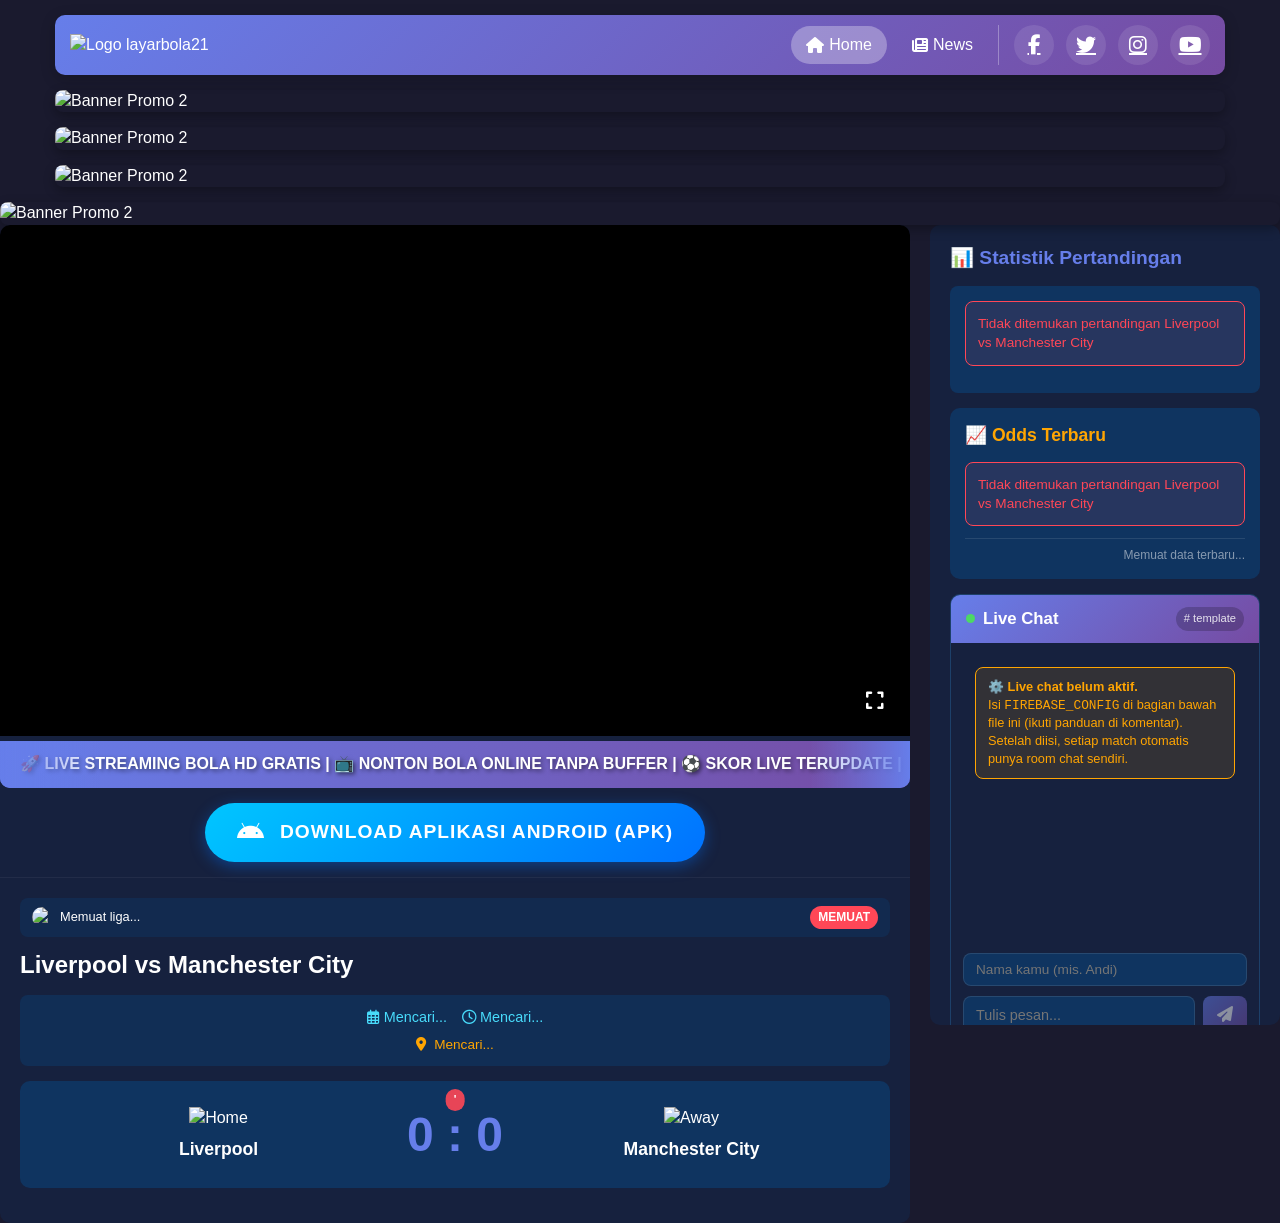
==== template.html @ 0e6c3715 "Add per-match Firebase live chat to match template Build a custom-styled live chat that matches the " ====
<!DOCTYPE html>
<html lang="id">
<head>
    <meta charset="UTF-8">
    <meta name="viewport" content="width=device-width, initial-scale=1.0">
    <title>layarbola21 – Live Streaming Bola Hari Ini, Jadwal & Skor Terupdate</title>
    <meta name="description" content="layarbola21 menyajikan live streaming bola hari ini, jadwal pertandingan terbaru, skor live, statistik lengkap, dan update sepak bola dari berbagai liga dunia.">
    <meta name="keywords" content="live streaming bola, nonton bola online, jadwal bola hari ini, skor live, streaming bola hd">
    <meta name="author" content="https://layarbola21.org/">

    <!-- Favicon -->
    <link rel="icon" type="image/png" href="/iklan/icon.png">
    <link rel="apple-touch-icon" href="/iklan/icon.png">

    <!-- Open Graph -->
    <meta property="og:title" content="layarbola21 – Live Streaming Bola Hari Ini, Jadwal & Skor Terupdate">
    <meta property="og:description" content="layarbola21 menyajikan live streaming bola hari ini, jadwal pertandingan terbaru, skor live, statistik lengkap, dan update sepak bola dari berbagai liga dunia.">
    <meta property="og:image" content="https://layarbola21.org/">
    <meta property="og:url" content="https://layarbola21.org/">
    <meta property="og:type" content="website">

    <!-- Twitter Card -->
    <meta name="twitter:card" content="summary_large_image">
    <meta name="twitter:title" content="Live Streaming Bola Hari Ini">
    <meta name="twitter:description" content="Jadwal bola hari ini dan live streaming HD gratis.">
    <meta name="twitter:image" content="https://layarbola21.org/">
    <style>
        * {
            margin: 0;
            padding: 0;
            box-sizing: border-box;
            -webkit-tap-highlight-color: transparent;
        }

        body {
            font-family: 'Arial', sans-serif;
            background: #1a1a2e;
            color: #fff;
            line-height: 1.4;
            min-height: 100vh;
            overflow-x: hidden;
        }

        .container {
            width: 100%;
            max-width: 100%;
            margin: 0 auto;
            padding: 10px;
        }

        @media (min-width: 768px) {
            .container {
                padding: 15px;
                max-width: 1200px;
            }
        }

        /* Header Baru */
        .header {
            background: linear-gradient(135deg, #667eea 0%, #764ba2 100%);
            padding: 10px 15px;
            border-radius: 10px;
            margin-bottom: 15px;
            display: flex;
            justify-content: space-between;
            align-items: center;
            box-shadow: 0 4px 15px rgba(0,0,0,0.2);
            flex-wrap: wrap;
            gap: 10px;
        }

        .header-left {
            display: flex;
            align-items: center;
            gap: 10px;
            flex: 1;
            min-width: 0;
        }

        .logo-container {
            flex-shrink: 0;
        }

        .logo {
            width: clamp(40px, 10vw, 60px);
            height: clamp(40px, 10vw, 60px);
            border-radius: 10px;
            display: flex;
            align-items: center;
            justify-content: center;
            overflow: hidden;
            box-shadow: 0 3px 10px rgba(0,0,0,0.2);
            padding: 5px;
        }

        .logo img {
            width: 100%;
            height: 100%;
            object-fit: contain;
            display: block;
        }

        .header-right {
            display: flex;
            align-items: center;
            gap: 10px;
            flex-shrink: 0;
        }

        /* Logo Responsive */
        .site-logo {
            max-width: 100%;
            height: auto;
            display: block;
        }

        @media (max-width: 767px) {
            .site-logo {
                max-width: 180px;
            }
        }

        @media (min-width: 768px) and (max-width: 1023px) {
            .site-logo {
                max-width: 220px;
            }
        }

        @media (min-width: 1024px) {
            .site-logo {
                max-width: 300px;
            }
        }

        /* Navigation Styles */
        .nav-menu {
            display: flex;
            gap: 10px;
            flex-wrap: wrap;
        }

        .nav-item {
            color: white;
            text-decoration: none;
            padding: 8px 12px;
            border-radius: 20px;
            transition: all 0.3s;
            display: flex;
            align-items: center;
            gap: 5px;
            font-weight: 500;
            font-size: 0.9rem;
            white-space: nowrap;
        }

        @media (min-width: 768px) {
            .nav-item {
                padding: 8px 15px;
                font-size: 1rem;
            }
        }

        .nav-item:hover {
            background: rgba(255,255,255,0.2);
            transform: translateY(-2px);
        }

        .nav-item.active {
            background: rgba(255,255,255,0.3);
        }

        /* Social Icons */
        .social-icons {
            display: flex;
            gap: 8px;
        }

        @media (min-width: 768px) {
            .social-icons {
                gap: 12px;
                border-left: 1px solid rgba(255,255,255,0.3);
                padding-left: 15px;
            }
        }

        .social-icon {
            color: white;
            font-size: clamp(16px, 4vw, 20px);
            transition: all 0.3s;
            width: clamp(35px, 8vw, 40px);
            height: clamp(35px, 8vw, 40px);
            border-radius: 50%;
            display: flex;
            align-items: center;
            justify-content: center;
            background: rgba(255,255,255,0.1);
            flex-shrink: 0;
        }

        .social-icon:hover {
            background: rgba(255,255,255,0.2);
            transform: translateY(-3px);
            box-shadow: 0 5px 15px rgba(0,0,0,0.3);
        }

        /* Mobile Navigation */
        .mobile-menu-container {
            display: none;
            width: 100%;
        }

        .mobile-menu {
            display: flex;
            flex-direction: column;
            gap: 10px;
            padding: 15px;
            margin-bottom: 15px;
            background: rgba(102, 126, 234, 0.1);
            border-radius: 10px;
        }

        .mobile-menu-item {
            color: white;
            text-decoration: none;
            padding: 12px 20px;
            border-radius: 25px;
            background: rgba(255,255,255,0.1);
            display: flex;
            align-items: center;
            gap: 10px;
            font-weight: 500;
            transition: all 0.3s;
            font-size: 0.95rem;
        }

        .mobile-menu-item:hover {
            background: rgba(255,255,255,0.2);
            transform: translateY(-2px);
        }

        .mobile-menu-item.active {
            background: rgba(255,255,255,0.3);
        }

        /* ============== BANNER STYLES (DARI X.HTML) ============== */
        /* Banner Styles - RESPONSIVE */
        .banner-container {
            display: flex;
            flex-direction: column;
            gap: 10px;
            margin-bottom: 15px;
        }

        .banner-wrapper {
            width: 100%;
            display: flex;
            justify-content: center;
        }

        .banner {
            width: 100%;
            position: relative;
            border-radius: 8px;
            overflow: hidden;
            cursor: pointer;
            transition: all 0.3s;
            box-shadow: 0 4px 12px rgba(0,0,0,0.3);
            margin: 0 auto;
        }

        .banner:hover {
            transform: translateY(-3px);
            box-shadow: 0 6px 20px rgba(0,0,0,0.4);
        }

        .banner-link {
            display: block;
            width: 100%;
            height: 100%;
        }

        .banner img {
            width: 100%;
            height: auto;
            display: block;
            transition: transform 0.3s;
            object-fit: contain;
        }

        .banner:hover img {
            transform: scale(1.03);
        }

        /* Height for banners based on device */
        .banner-1 img {
            max-height: 60px;
        }

        .banner-2 img {
            max-height: 80px;
        }

        @media (min-width: 768px) {
            .banner-container {
                gap: 15px;
            }
            
            .banner-1 img {
                max-height: 70px;
            }

            .banner-2 img {
                max-height: 100px;
            }
        }

        @media (min-width: 1024px) {
            .banner-1 img {
                max-height: 90px;
            }

            .banner-2 img {
                max-height: 150px;
            }
        }
        /* ============== END BANNER STYLES ============== */

        /* Main Content */
        .main-content {
            display: grid;
            grid-template-columns: 1fr;
            gap: 15px;
        }

        @media (min-width: 1024px) {
            .main-content {
                grid-template-columns: 1fr 350px;
                gap: 20px;
            }
        }

        /* Video Section */
        .video-section {
            background: #16213e;
            border-radius: 10px;
            overflow: hidden;
            width: 100%;
            position: relative;
        }

        .video-container {
            position: relative;
            width: 100%;
            padding-bottom: 56.25%; /* 16:9 Aspect Ratio */
            height: 0;
            background: #000;
        }

        .video-container iframe {
            position: absolute;
            top: 0;
            left: 0;
            width: 100%;
            height: 100%;
            border: none;
        }

        /* Fullscreen Button */
        .fullscreen-btn {
            position: absolute;
            bottom: 15px;
            right: 15px;
            background: rgba(0, 0, 0, 0.7);
            color: white;
            border: none;
            width: 40px;
            height: 40px;
            border-radius: 50%;
            display: flex;
            align-items: center;
            justify-content: center;
            cursor: pointer;
            z-index: 10;
            transition: all 0.3s;
        }

        .fullscreen-btn:hover {
            background: rgba(0, 0, 0, 0.9);
            transform: scale(1.1);
        }

        .fullscreen-btn i {
            font-size: 20px;
        }

        /* Marquee Text - DIPERBAIKI UNTUK LAMBAT DAN SMOOTH */
        .marquee-container {
            width: 100%;
            background: linear-gradient(90deg, #667eea 0%, #764ba2 100%);
            padding: 12px 0;
            margin-top: 5px;
            border-radius: 0 0 10px 10px;
            overflow: hidden;
            position: relative;
            z-index: 5;
        }

        .marquee-content {
            display: inline-block;
            white-space: nowrap;
            padding-right: 100%;
            animation: marquee 60s linear infinite;
        }

        .marquee-text {
            display: inline-block;
            font-weight: bold;
            color: white;
            text-shadow: 2px 2px 4px rgba(0, 0, 0, 0.5);
            font-size: 16px;
            padding: 0 20px;
        }

        @keyframes marquee {
            0% {
                transform: translateX(0);
            }
            100% {
                transform: translateX(-100%);
            }
        }

        /* Pause marquee on hover */
        .marquee-container:hover .marquee-content {
            animation-play-state: paused;
        }

        /* Untuk efek gradien di ujung marquee */
        .marquee-container::before,
        .marquee-container::after {
            content: '';
            position: absolute;
            top: 0;
            width: 100px;
            height: 100%;
            z-index: 2;
            pointer-events: none;
        }

        .marquee-container::before {
            left: 0;
            background: linear-gradient(90deg, #667eea 0%, transparent 100%);
        }

        .marquee-container::after {
            right: 0;
            background: linear-gradient(90deg, transparent 0%, #667eea 100%);
        }

        .video-info {
            padding: 15px;
        }

        @media (min-width: 768px) {
            .video-info {
                padding: 20px;
            }
        }

        /* Match Info Styles */
        .match-title {
            font-size: clamp(1.2rem, 4vw, 1.5rem);
            font-weight: bold;
            margin-bottom: 10px;
            line-height: 1.3;
            word-break: break-word;
        }

        .live-badge {
            display: inline-block;
            background: #ff4757;
            padding: 5px 12px;
            border-radius: 20px;
            font-size: 0.8rem;
            font-weight: bold;
            animation: pulse 2s infinite;
            margin-bottom: 10px;
        }

        @keyframes pulse {
            0%, 100% { opacity: 1; }
            50% { opacity: 0.6; }
        }

        .match-meta {
            background: rgba(15, 52, 96, 0.7);
            padding: 10px;
            border-radius: 8px;
            margin: 10px 0;
            text-align: center;
        }

        @media (min-width: 768px) {
            .match-meta {
                padding: 12px 20px;
                margin: 15px 0;
            }
        }

        .match-date-time {
            display: flex;
            flex-direction: column;
            gap: 5px;
            align-items: center;
            margin-bottom: 8px;
            font-size: 0.85rem;
            color: #48dbfb;
        }

        @media (min-width: 768px) {
            .match-date-time {
                flex-direction: row;
                justify-content: center;
                gap: 15px;
                font-size: 0.9rem;
            }
        }

        .match-venue {
            font-size: 0.85rem;
            color: #ffa502;
            display: flex;
            align-items: center;
            justify-content: center;
            gap: 8px;
            flex-wrap: wrap;
        }

        .match-score {
            display: flex;
            justify-content: space-between;
            align-items: center;
            background: #0f3460;
            padding: 15px 10px;
            border-radius: 10px;
            margin: 15px 0;
            position: relative;
        }

        @media (min-width: 768px) {
            .match-score {
                padding: 20px;
            }
        }

        .team {
            text-align: center;
            flex: 1;
            min-width: 0;
            padding: 0 5px;
        }

        .team-logo {
            width: clamp(40px, 12vw, 60px);
            height: clamp(40px, 12vw, 60px);
            margin-bottom: 8px;
            object-fit: contain;
        }

        .team-name {
            font-size: clamp(0.9rem, 3vw, 1.1rem);
            font-weight: bold;
            word-break: break-word;
        }

        .score {
            font-size: clamp(2rem, 8vw, 3rem);
            font-weight: bold;
            color: #667eea;
            padding: 0 10px;
            min-width: 80px;
            text-align: center;
        }

        .match-minutes {
            position: absolute;
            top: 8px;
            left: 50%;
            transform: translateX(-50%);
            background: rgba(255, 71, 87, 0.9);
            padding: 3px 8px;
            border-radius: 12px;
            font-size: 0.7rem;
            font-weight: bold;
        }

        /* Sidebar */
        .sidebar {
            background: #16213e;
            border-radius: 10px;
            padding: 15px;
            max-height: none;
            overflow-y: visible;
        }

        @media (min-width: 768px) {
            .sidebar {
                padding: 20px;
            }
        }

        @media (min-width: 1024px) {
            .sidebar {
                max-height: 800px;
                overflow-y: auto;
            }
        }

        .sidebar h2 {
            margin-bottom: 15px;
            color: #667eea;
            font-size: 1.2rem;
        }

        /* Statistics */
        .match-statistics {
            background: #0f3460;
            padding: 12px;
            border-radius: 8px;
            margin-bottom: 15px;
        }

        @media (min-width: 768px) {
            .match-statistics {
                padding: 15px;
            }
        }

        .stat-item {
            margin-bottom: 12px;
        }

        .stat-item:last-child {
            margin-bottom: 0;
        }

        .stat-label {
            text-align: center;
            font-size: 0.8rem;
            color: #ffa502;
            margin-bottom: 5px;
            font-weight: bold;
        }

        .stat-bar-container {
            display: flex;
            align-items: center;
            gap: 8px;
        }

        .stat-value {
            min-width: 30px;
            text-align: center;
            font-weight: bold;
            font-size: 0.85rem;
            flex-shrink: 0;
        }

        @media (min-width: 768px) {
            .stat-value {
                min-width: 35px;
                font-size: 0.9rem;
            }
        }

        .stat-bar {
            flex: 1;
            height: 6px;
            background: #1a1a2e;
            border-radius: 3px;
            overflow: hidden;
            position: relative;
            min-width: 0;
        }

        @media (min-width: 768px) {
            .stat-bar {
                height: 8px;
            }
        }

        .stat-bar-fill {
            height: 100%;
            background: linear-gradient(90deg, #667eea 0%, #764ba2 100%);
            border-radius: 3px;
            transition: width 0.5s ease;
        }

        /* Match Info */
        .match-info {
            display: flex;
            justify-content: space-between;
            align-items: center;
            background: rgba(15, 52, 96, 0.5);
            padding: 8px 12px;
            border-radius: 8px;
            margin-bottom: 12px;
            font-size: 0.8rem;
            flex-wrap: wrap;
            gap: 8px;
        }

        .match-league {
            display: flex;
            align-items: center;
            gap: 8px;
            flex: 1;
            min-width: 0;
        }

        .league-logo {
            width: 20px;
            height: 20px;
            border-radius: 50%;
            flex-shrink: 0;
        }

        .match-status {
            background: #ff4757;
            padding: 3px 8px;
            border-radius: 12px;
            font-size: 0.75rem;
            font-weight: bold;
            flex-shrink: 0;
        }

        /* ============== ODDS SECTION - DIPERBAIKI ============== */
        .odds-section {
            margin-top: 15px;
            background: #0f3460;
            padding: 15px;
            border-radius: 10px;
        }

        .odds-title {
            font-size: 1.1rem;
            margin-bottom: 15px;
            color: #ffa502;
            display: flex;
            align-items: center;
            gap: 8px;
        }

        .odds-grid {
            display: grid;
            gap: 12px;
        }

        .odd-item {
            background: linear-gradient(135deg, #667eea 0%, #764ba2 100%);
            padding: 15px;
            border-radius: 8px;
            transition: all 0.3s;
            border: 1px solid rgba(255, 255, 255, 0.1);
        }

        .odd-item:hover {
            transform: translateY(-3px);
            box-shadow: 0 8px 20px rgba(102, 126, 234, 0.3);
        }

        .odd-header {
            display: flex;
            justify-content: space-between;
            align-items: center;
            margin-bottom: 12px;
            font-size: 0.85rem;
            padding-bottom: 8px;
            border-bottom: 1px solid rgba(255, 255, 255, 0.1);
        }

        .odd-header span:first-child {
            font-weight: bold;
            color: #fff;
        }

        .odd-header span:last-child {
            color: rgba(255, 255, 255, 0.7);
            font-size: 0.8rem;
        }

        .odd-values {
            display: grid;
            grid-template-columns: repeat(3, 1fr);
            gap: 10px;
        }

        .odd-value {
            background: rgba(255, 255, 255, 0.1);
            padding: 12px 8px;
            border-radius: 6px;
            text-align: center;
            transition: all 0.3s;
        }

        .odd-value:hover {
            background: rgba(255, 255, 255, 0.15);
            transform: scale(1.05);
        }

        .odd-label {
            font-size: 0.8rem;
            color: rgba(255, 255, 255, 0.8);
            margin-bottom: 5px;
            font-weight: 500;
        }

        .odd-number {
            font-size: 1.3rem;
            font-weight: bold;
            color: #fff;
        }

        .odd-number.high {
            color: #4cd964;
        }

        .odd-number.medium {
            color: #ffcc00;
        }

        .odd-number.low {
            color: #ff6b6b;
        }

        .update-time {
            font-size: 0.75rem;
            color: rgba(255, 255, 255, 0.5);
            text-align: right;
            margin-top: 12px;
            padding-top: 8px;
            border-top: 1px solid rgba(255, 255, 255, 0.1);
        }

        @media (max-width: 480px) {
            .odd-values {
                gap: 8px;
            }
            
            .odd-value {
                padding: 10px 6px;
            }
            
            .odd-number {
                font-size: 1.2rem;
            }
            
            .odd-label {
                font-size: 0.75rem;
            }
        }
        /* ============== END ODDS SECTION ============== */

        /* Loading States */
        .api-loading {
            text-align: center;
            padding: 20px;
            color: #48dbfb;
            font-style: italic;
        }

        .api-error {
            background: rgba(255, 71, 87, 0.1);
            border: 1px solid #ff4757;
            color: #ff4757;
            padding: 12px;
            border-radius: 8px;
            margin-bottom: 12px;
            font-size: 0.85rem;
        }

        .loading-spinner {
            display: inline-block;
            width: 20px;
            height: 20px;
            border: 3px solid rgba(255, 255, 255, 0.3);
            border-radius: 50%;
            border-top-color: #667eea;
            animation: spin 1s ease-in-out infinite;
            margin-right: 10px;
        }

        @keyframes spin {
            to { transform: rotate(360deg); }
        }

        /* Responsive Design Improvements */
        @media (max-width: 767px) {
            .header {
                flex-direction: column;
                text-align: center;
                padding: 10px;
                gap: 10px;
            }
            
            .header-left {
                justify-content: center;
                width: 100%;
            }
            
            .header-right {
                justify-content: center;
                width: 100%;
            }
            
            .nav-menu {
                display: none;
            }
            
            .social-icons {
                display: none;
            }
            
            .mobile-menu-container {
                display: block;
            }
            
            .container {
                padding: 8px;
            }
            
            .match-score {
                flex-direction: column;
                gap: 15px;
                padding: 15px 10px;
            }
            
            .team {
                width: 100%;
                display: flex;
                align-items: center;
                justify-content: center;
                gap: 15px;
            }
            
            .team-logo {
                margin-bottom: 0;
            }
            
            .score {
                order: -1;
                font-size: 2.5rem;
                padding: 10px 0;
            }
            
            .match-minutes {
                position: static;
                transform: none;
                margin-top: 10px;
            }
            
            .banner img {
                border-radius: 6px;
            }
            
            /* Adjust fullscreen button for mobile */
            .fullscreen-btn {
                width: 35px;
                height: 35px;
                bottom: 10px;
                right: 10px;
            }
            
            .fullscreen-btn i {
                font-size: 16px;
            }
            
            /* Marquee for mobile */
            .marquee-text {
                font-size: 14px;
            }
            
            .marquee-content {
                animation: marquee 60s linear infinite;
            }
            
            .marquee-container::before,
            .marquee-container::after {
                width: 50px;
            }
        }

        @media (min-width: 768px) and (max-width: 1023px) {
            .main-content {
                gap: 20px;
            }
            
            .video-section {
                width: 100%;
            }
            
            .marquee-text {
                font-size: 16px;
            }
            
            .marquee-content {
                animation: marquee 110s linear infinite;
            }
        }

        /* Fullscreen mode styles */
        :fullscreen .fullscreen-btn {
            display: none;
        }

        :-webkit-full-screen .fullscreen-btn {
            display: none;
        }

        :-moz-full-screen .fullscreen-btn {
            display: none;
        }

        :-ms-fullscreen .fullscreen-btn {
            display: none;
        }

        /* Scrollbar */
        ::-webkit-scrollbar {
            width: 6px;
        }

        ::-webkit-scrollbar-track {
            background: #1a1a2e;
        }

        ::-webkit-scrollbar-thumb {
            background: #667eea;
            border-radius: 3px;
        }

        ::-webkit-scrollbar-thumb:hover {
            background: #764ba2;
        }

        /* Utility Classes */
        .text-center {
            text-align: center;
        }

        .mt-1 { margin-top: 0.25rem; }
        .mt-2 { margin-top: 0.5rem; }
        .mt-3 { margin-top: 1rem; }
        .mb-1 { margin-bottom: 0.25rem; }
        .mb-2 { margin-bottom: 0.5rem; }
        .mb-3 { margin-bottom: 1rem; }

        .px-1 { padding-left: 0.25rem; padding-right: 0.25rem; }
        .px-2 { padding-left: 0.5rem; padding-right: 0.5rem; }
        .px-3 { padding-left: 1rem; padding-right: 1rem; }
        
        .site-logo {
            width: 300px;
            height: auto;
            display: block;
        }
        
        /* Landscape orientation for mobile */
        @media screen and (orientation: landscape) and (max-width: 900px) {
            .video-container {
                padding-bottom: 0;
                height: 70vh;
            }
            
            .main-content {
                display: flex;
                flex-direction: column;
            }
            
            .sidebar {
                display: none;
            }
        }
        /* ================= MOBILE MATCH SCORE FIX (FINAL) ================= */
@media (max-width: 767px) {

    .match-score {
        display: flex;
        flex-direction: column;
        align-items: center;
        gap: 10px;
        padding: 12px 10px;
    }

    .team {
        width: 100%;
        display: flex;
        align-items: center;
        justify-content: space-between;
        gap: 10px;
    }

    .team-logo {
        width: 42px;
        height: 42px;
        object-fit: contain;
        flex-shrink: 0;
    }

    .team-name {
        font-size: 0.85rem;
        line-height: 1.2;
        max-width: 120px;
        white-space: normal;
        word-break: break-word;
    }

    /* Team kiri */
    .team:first-child .team-name {
        text-align: left;
    }

    /* Team kanan */
    .team:last-child .team-name {
        text-align: right;
    }

    .score {
        order: -1;
        font-size: 2.4rem;
        font-weight: 800;
        color: #ffffff;
        background: linear-gradient(135deg, #667eea, #764ba2);
        padding: 6px 20px;
        border-radius: 12px;
        margin: 6px 0;
        min-width: auto;
    }

    .match-minutes {
        position: static;
        transform: none;
        margin-top: 4px;
        font-size: 0.75rem;
    }
}
/* ================= DOWNLOAD APK BUTTON STYLES ================= */
        .download-apk-container {
            padding: 15px;
            text-align: center;
            background: #16213e; /* Menyamakan dengan background video section */
            border-bottom: 1px solid rgba(255, 255, 255, 0.05);
        }

        .btn-download-apk {
            display: inline-flex;
            align-items: center;
            justify-content: center;
            gap: 15px;
            width: 100%;
            max-width: 500px; /* Membatasi lebar maksimal agar tetap rapi di desktop */
            padding: 16px 30px;
            background: linear-gradient(135deg, #00c6ff 0%, #0072ff 100%);
            color: #ffffff;
            text-decoration: none;
            font-size: 1.2rem;
            font-weight: bold;
            border-radius: 50px;
            box-shadow: 0 4px 15px rgba(0, 114, 255, 0.4);
            transition: all 0.3s ease;
            text-transform: uppercase;
            letter-spacing: 1px;
            animation: pulse-btn 2s infinite;
        }

        .btn-download-apk:hover {
            transform: translateY(-3px);
            box-shadow: 0 6px 20px rgba(0, 114, 255, 0.6);
            background: linear-gradient(135deg, #0072ff 0%, #00c6ff 100%);
        }

        .btn-download-apk i {
            font-size: 1.5rem;
        }

        /* Efek berdenyut lembut agar menarik perhatian mata pengunjung */
        @keyframes pulse-btn {
            0% {
                box-shadow: 0 4px 15px rgba(0, 114, 255, 0.4);
            }
            50% {
                box-shadow: 0 4px 25px rgba(0, 114, 255, 0.8);
                transform: scale(1.02);
            }
            100% {
                box-shadow: 0 4px 15px rgba(0, 114, 255, 0.4);
            }
        }

        @media (max-width: 767px) {
            .download-apk-container {
                padding: 12px 10px;
            }
            .btn-download-apk {
                font-size: 1rem;
                padding: 12px 20px;
                gap: 10px;
            }
            .btn-download-apk i {
                font-size: 1.2rem;
            }
        }

        /* ================= LIVE CHAT STYLES ================= */
        .livechat-section {
            margin-top: 15px;
            background: #0f3460;
            border-radius: 10px;
            overflow: hidden;
            display: flex;
            flex-direction: column;
            border: 1px solid rgba(255, 255, 255, 0.06);
        }

        .livechat-header {
            background: linear-gradient(135deg, #667eea 0%, #764ba2 100%);
            padding: 12px 15px;
            display: flex;
            align-items: center;
            justify-content: space-between;
            gap: 10px;
        }

        .livechat-title {
            font-size: 1.05rem;
            font-weight: bold;
            display: flex;
            align-items: center;
            gap: 8px;
        }

        .livechat-title .dot {
            width: 9px;
            height: 9px;
            border-radius: 50%;
            background: #4cd964;
            box-shadow: 0 0 0 0 rgba(76, 217, 100, 0.7);
            animation: chat-pulse 2s infinite;
        }

        @keyframes chat-pulse {
            0% { box-shadow: 0 0 0 0 rgba(76, 217, 100, 0.6); }
            70% { box-shadow: 0 0 0 8px rgba(76, 217, 100, 0); }
            100% { box-shadow: 0 0 0 0 rgba(76, 217, 100, 0); }
        }

        .livechat-room {
            font-size: 0.7rem;
            color: rgba(255, 255, 255, 0.85);
            background: rgba(0, 0, 0, 0.2);
            padding: 4px 8px;
            border-radius: 12px;
            max-width: 55%;
            white-space: nowrap;
            overflow: hidden;
            text-overflow: ellipsis;
        }

        .livechat-messages {
            height: 320px;
            overflow-y: auto;
            padding: 12px;
            display: flex;
            flex-direction: column;
            gap: 10px;
            background: #16213e;
        }

        @media (min-width: 1024px) {
            .livechat-messages { height: 300px; }
        }

        .chat-msg {
            display: flex;
            flex-direction: column;
            gap: 2px;
            max-width: 90%;
            animation: msg-in 0.25s ease;
        }

        @keyframes msg-in {
            from { opacity: 0; transform: translateY(6px); }
            to { opacity: 1; transform: translateY(0); }
        }

        .chat-msg.is-me {
            align-self: flex-end;
            align-items: flex-end;
        }

        .chat-msg-meta {
            font-size: 0.68rem;
            color: #48dbfb;
            font-weight: bold;
            padding: 0 4px;
            display: flex;
            gap: 6px;
            align-items: center;
        }

        .chat-msg.is-me .chat-msg-meta { color: #b9a7ff; }

        .chat-msg-time {
            color: rgba(255, 255, 255, 0.4);
            font-weight: normal;
            font-size: 0.62rem;
        }

        .chat-msg-bubble {
            background: #0f3460;
            padding: 8px 12px;
            border-radius: 12px;
            border-top-left-radius: 3px;
            font-size: 0.88rem;
            line-height: 1.35;
            word-break: break-word;
            color: #fff;
        }

        .chat-msg.is-me .chat-msg-bubble {
            background: linear-gradient(135deg, #667eea 0%, #764ba2 100%);
            border-top-left-radius: 12px;
            border-top-right-radius: 3px;
        }

        .chat-system {
            text-align: center;
            font-size: 0.78rem;
            color: rgba(255, 255, 255, 0.5);
            font-style: italic;
            padding: 6px;
        }

        .livechat-name-row {
            display: flex;
            gap: 8px;
            padding: 10px 12px 0;
            background: #16213e;
        }

        .livechat-name-row input {
            flex: 1;
            min-width: 0;
            background: #0f3460;
            border: 1px solid rgba(255, 255, 255, 0.1);
            border-radius: 8px;
            padding: 8px 12px;
            color: #fff;
            font-size: 0.85rem;
            outline: none;
        }

        .livechat-input-row {
            display: flex;
            gap: 8px;
            padding: 10px 12px 12px;
            background: #16213e;
        }

        .livechat-input-row input {
            flex: 1;
            min-width: 0;
            background: #0f3460;
            border: 1px solid rgba(255, 255, 255, 0.1);
            border-radius: 8px;
            padding: 10px 12px;
            color: #fff;
            font-size: 0.9rem;
            outline: none;
        }

        .livechat-input-row input:focus,
        .livechat-name-row input:focus {
            border-color: #667eea;
        }

        .livechat-send {
            flex-shrink: 0;
            background: linear-gradient(135deg, #667eea 0%, #764ba2 100%);
            border: none;
            color: #fff;
            width: 44px;
            border-radius: 8px;
            cursor: pointer;
            font-size: 1rem;
            transition: all 0.2s;
        }

        .livechat-send:hover { transform: translateY(-2px); }
        .livechat-send:disabled { opacity: 0.5; cursor: not-allowed; transform: none; }

        .livechat-notice {
            margin: 12px;
            padding: 10px 12px;
            background: rgba(255, 165, 2, 0.12);
            border: 1px solid #ffa502;
            color: #ffa502;
            border-radius: 8px;
            font-size: 0.8rem;
            line-height: 1.4;
        }

    </style>
    <link rel="stylesheet" href="https://cdnjs.cloudflare.com/ajax/libs/font-awesome/6.4.0/css/all.min.css">
</head>
<body>
    <div class="container">
        <!-- Header -->
        <header class="header">
            <div class="header-left">
                <img src="https://layarbola21.org/iklan/logo.png" alt="Logo layarbola21" class="site-logo">
            </div>

            <div class="header-right">
                <nav class="nav-menu">
                    <a href="https://layarbola21.org/" class="nav-item active">
                        <i class="fas fa-home"></i> Home
                    </a>
                    <a href="https://layarberita21.com/" class="nav-item">
                        <i class="fas fa-newspaper"></i> News
                    </a>
                </nav>

                <div class="social-icons">
                    <a href="https://www.facebook.com/layarbola21" class="social-icon facebook"><i class="fab fa-facebook-f"></i></a>
                    <a href="https://twitter.com/intent/tweet?url=layarbola21.org&text=nobar_bola_hanya_di_layarbola21" class="social-icon twitter"><i class="fab fa-twitter"></i></a>
                    <a href="https://www.instagram.com/layarbola21_id/" class="social-icon instagram"><i class="fab fa-instagram"></i></a>
                    <a href="#" class="social-icon youtube"><i class="fab fa-youtube"></i></a>
                </div>
            </div>
        </header>

        <!-- Mobile Menu -->
        <div class="mobile-menu-container">
            <div class="mobile-menu">
                <a href="#" class="mobile-menu-item active">
                    <i class="fas fa-home"></i> Home
                </a>
                <a href="#" class="mobile-menu-item">
                    <i class="fas fa-newspaper"></i> News
                </a>
            </div>
        </div>

        <!-- ============== BANNER SECTION (DARI X.HTML) ============== -->
        <!-- Banner Section -->
        <div class="banner-container">
            <!-- Banner 1 -->
            <div class="banner-wrapper">
                <div class="banner banner-2" onclick="window.open('https://pagelink.id/lb21-bosjudi', '_blank')">
                    <img src="https://layarbola21.org/iklan/bosjudi.gif" alt="Banner Promo 2" loading="lazy">
                </div>
            </div>

            <!-- Banner 2 -->
            <div class="banner-wrapper">
                <div class="banner banner-2" onclick="window.open('https://pagelink.id/lb21-sv88/', '_blank')">
                    <img src="https://layarbola21.org/iklan/ab.gif" alt="Banner Promo 2" loading="lazy">
                </div>
            </div>
        </div>

            <!-- Banner 3 -->
            <div class="banner-wrapper">
                <div class="banner banner-2" onclick="window.open('https://pagelink.id/lb21-arya88/', '_blank')">
                    <img src="https://layarbola21.org/iklan/arya.gif" alt="Banner Promo 2" loading="lazy">
                </div>
            </div>
        </div>

            <!-- Banner 4 -->
            <div class="banner-wrapper">
                <div class="banner banner-2" onclick="window.open('https://pagelink.id/lb21-anakslot/', '_blank')">
                    <img src="https://layarbola21.org/iklan/anakslot.gif" alt="Banner Promo 2" loading="lazy">
                </div>
            </div>
        </div>
        <!-- ============== END BANNER SECTION ============== -->

        <!-- Main Content -->
        <div class="main-content">
            <!-- Video Player Section -->
            <div class="video-section">
                <div class="video-container" id="videoContainer">
                    <!-- IFRAME STREAMING LANGSUNG DITEMPATKAN DI SINI -->
                    <iframe id="video-source" allowfullscreen="true" width="100%" height="100%" src="//streaming.1266366.com/Play?token=H4sIAAAAAAAEACWOS07FMAxF99IhIpGdr9MRM%2FSExOhtwGkCBRRapX0SCLF33DKyfI6vfH%2BG21b7M7c6jMPrHO3HFwC09zbcn%2BayCkcM2ninU9SYUMy8bLtw7t86BCIKUU%2FLEWm8T%2FNjX27rpchBJQMMRIpTQeUqomIoRSV0lsn4CJAlte29cjsTANEHQbnzZ%2Fl%2FIdvD%2Bnb2SEZjII0gk44id1fBBkxQgAriFXH0fjTpUE%2BikksvLk8hJl%2B88yVa52ydckDLOVIefv8AMDqcXgEBAAA%3D"></iframe>
                    
                    <!-- Fullscreen Button -->
                    <button class="fullscreen-btn" id="fullscreenBtn" title="Fullscreen">
                        <i class="fas fa-expand"></i>
                    </button>
                </div>
                
                <!-- Marquee Text - DIPERBAIKI -->
                <div class="marquee-container">
                    <div class="marquee-content">
                        <span class="marquee-text">
                            🚀 LIVE STREAMING BOLA HD GRATIS | 📺 NONTON BOLA ONLINE TANPA BUFFER | ⚽ SKOR LIVE TERUPDATE | 
                            🎯 PREDIKSI BOLA AKURAT | 🔔 NOTIFIKASI PERTANDINGAN | 💰 TIPS BERMAIN BOLA TANGKAS | 
                            🏆 LIGA CHAMPIONS, PREMIER LEAGUE, LA LIGA, SERIE A, BUNDESLIGA | 🌍 SEMUA LIGA DUNIA TERSEDIA | 
                            📱 SUPPORT MOBILE & DESKTOP | ⭐ layarbola21 - TEMPATNYA NONTON BOLA GRATIS! | 
                            💎 KUALITAS HD 1080p | ⚡ STREAMING LANCAR TANPA LAG | 🔒 AMAN DAN TERPERCAYA | 
                            🎁 BONUS NEW MEMBER 100% | 📊 STATISTIK LENGKAP | 📈 ODDS TERUPDATE | 
                            ⏰ JADWAL BOLA HARI INI | 🌙 LIVE STREAMING MALAM INI | ☀️ LIVE STREAMING SIANG INI |
                            🇮🇩 LIGA 1 INDONESIA | 🇪🇺 LIGA CHAMPIONS EUROPA | 🏴󠁧󠁢󠁥󠁮󠁧󠁿 PREMIER LEAGUE INGGRIS |
                            🇪🇸 LA LIGA SPANYOL | 🇮🇹 SERIE A ITALIA | 🇩🇪 BUNDESLIGA JERMAN | 🇫🇷 LIGUE 1 PRANCIS |
                            🏆 PIALA DUNIA | 🏆 PIALA EROPA | 🏆 COPA AMERICA | 🏆 ASIAN CUP |
                            🔴 LIVERPOOL vs MANCHESTER UNITED | 🔵 MANCHESTER CITY vs CHELSEA | ⚫ AC MILAN vs INTER MILAN |
                            ⚪ REAL MADRID vs BARCELONA | 🔴 BAYERN MUNICH vs BORUSSIA DORTMUND | 🇦🇷 MESSI | 🇵🇹 RONALDO |
                            🇫🇷 MBAPPE | 🇧🇷 NEYMAR | 🇳🇴 HAALAND | 🏴󠁧󠁢󠁥󠁮󠁧󠁿 KANE | ⭐ NONTON GRATIS | ⭐ TANPA BAYAR |
                            ⭐ TANPA IKLAN MENGANGGU | ⭐ KUALITAS TERBAIK | ⭐ STREAMING STABIL | ⭐ layarbola21 TERPERCAYA!
                        </span>
                    </div>
                </div>
                
                <!-- Tombol Download APK Besar -->
                <div class="download-apk-container">
                    <a href="https://play.google.com/store/apps/details?id=com.nobarbolakece" target="_blank" rel="noopener" class="btn-download-apk">
                        <i class="fab fa-android"></i>
                        <span>Download Aplikasi Android (APK)</span>
                    </a>
                </div>

                <div class="video-info">
                    <div class="match-info" id="matchInfo">
                        <div class="match-league">
                            <img class="league-logo" id="leagueLogo" src="" alt="League">
                            <span id="leagueName">Memuat liga...</span>
                        </div>
                        <div class="match-status" id="matchStatus">MEMUAT</div>
                    </div>
                    
                    <div id="liveBadgeContainer" style="display: none;"></div>
                    
                    <h2 class="match-title" id="matchTitle">Memuat data pertandingan...</h2>

                    <!-- Match Date and Time -->
                    <div class="match-meta" id="matchMeta">
                        <div class="match-date-time">
                            <div id="matchDate">
                                <i class="far fa-calendar-alt"></i> Memuat...
                            </div>
                            <div id="matchTime">
                                <i class="far fa-clock"></i> Memuat...
                            </div>
                        </div>
                        <div class="match-venue" id="matchVenue">
                            <i class="fas fa-map-marker-alt"></i> Memuat lokasi...
                        </div>
                    </div>

                    <div class="match-score" id="matchScore">
                        <div class="team">
                            <img class="team-logo" id="homeLogo" src="https://via.placeholder.com/60" alt="Home">
                            <div class="team-name" id="homeName">Memuat...</div>
                        </div>
                        <div class="score" id="scoreDisplay">0 : 0</div>
                        <div class="team">
                            <img class="team-logo" id="awayLogo" src="https://via.placeholder.com/60" alt="Away">
                            <div class="team-name" id="awayName">Memuat...</div>
                        </div>
                        <div class="match-minutes" id="matchMinutes">'</div>
                    </div>
                </div>
            </div>

            <!-- Sidebar Section -->
            <div class="sidebar">
                <h2>📊 Statistik Pertandingan</h2>
                <div class="match-statistics" id="matchStatistics">
                    <div class="api-loading">
                        <div class="loading-spinner"></div>
                        <p>Memuat statistik pertandingan...</p>
                    </div>
                </div>

                <!-- ============== ODDS SECTION - DIPERBAIKI ============== -->
                <div class="odds-section">
                    <h3 class="odds-title">📈 Odds Terbaru</h3>
                    
                    <div id="oddsContainer">
                        <div class="api-loading">
                            <div class="loading-spinner"></div>
                            <p>Memuat data odds...</p>
                        </div>
                    </div>

                    <div class="update-time" id="updateTime">
                        Memuat data terbaru...
                    </div>
                </div>
                <!-- ============== END ODDS SECTION ============== -->

                <!-- ============== LIVE CHAT SECTION ============== -->
                <div class="livechat-section" id="livechatSection">
                    <div class="livechat-header">
                        <div class="livechat-title">
                            <span class="dot"></span> Live Chat
                        </div>
                        <div class="livechat-room" id="livechatRoom" title="Room chat untuk pertandingan ini">Memuat room...</div>
                    </div>

                    <div class="livechat-messages" id="chatMessages">
                        <div class="chat-system" id="chatStatus">Menghubungkan ke room chat...</div>
                    </div>

                    <div class="livechat-name-row">
                        <input type="text" id="chatName" maxlength="20" placeholder="Nama kamu (mis. Andi)" autocomplete="off">
                    </div>

                    <form class="livechat-input-row" id="chatForm" autocomplete="off">
                        <input type="text" id="chatInput" maxlength="300" placeholder="Tulis pesan..." autocomplete="off">
                        <button type="submit" class="livechat-send" id="chatSend" title="Kirim">
                            <i class="fas fa-paper-plane"></i>
                        </button>
                    </form>
                </div>
                <!-- ============== END LIVE CHAT SECTION ============== -->
            </div>
        </div>
    </div>

    <script>
        // ==================== FULLSCREEN FUNCTIONALITY ====================
        const fullscreenBtn = document.getElementById('fullscreenBtn');
        const videoContainer = document.getElementById('videoContainer');
        
        fullscreenBtn.addEventListener('click', toggleFullscreen);
        
        function toggleFullscreen() {
            if (!document.fullscreenElement) {
                if (videoContainer.requestFullscreen) {
                    videoContainer.requestFullscreen();
                } else if (videoContainer.webkitRequestFullscreen) {
                    videoContainer.webkitRequestFullscreen();
                } else if (videoContainer.msRequestFullscreen) {
                    videoContainer.msRequestFullscreen();
                }
                // Change icon to compress when in fullscreen
                fullscreenBtn.innerHTML = '<i class="fas fa-compress"></i>';
            } else {
                if (document.exitFullscreen) {
                    document.exitFullscreen();
                } else if (document.webkitExitFullscreen) {
                    document.webkitExitFullscreen();
                } else if (document.msExitFullscreen) {
                    document.msExitFullscreen();
                }
                // Change icon back to expand
                fullscreenBtn.innerHTML = '<i class="fas fa-expand"></i>';
            }
        }
        
        // Listen for fullscreen change to update button icon
        document.addEventListener('fullscreenchange', handleFullscreenChange);
        document.addEventListener('webkitfullscreenchange', handleFullscreenChange);
        document.addEventListener('mozfullscreenchange', handleFullscreenChange);
        document.addEventListener('MSFullscreenChange', handleFullscreenChange);
        
        function handleFullscreenChange() {
            if (!document.fullscreenElement && 
                !document.webkitFullscreenElement && 
                !document.mozFullScreenElement && 
                !document.msFullscreenElement) {
                fullscreenBtn.innerHTML = '<i class="fas fa-expand"></i>';
            }
        }
        
        // ==================== AUTO ROTATE FOR MOBILE ====================
        function lockLandscape() {
            if (screen.orientation && screen.orientation.lock) {
                screen.orientation.lock('landscape').catch(function(error) {
                    console.log('Orientation lock failed: ', error);
                });
            } else if (screen.lockOrientation) {
                screen.lockOrientation('landscape');
            } else if (screen.mozLockOrientation) {
                screen.mozLockOrientation('landscape');
            } else if (screen.msLockOrientation) {
                screen.msLockOrientation('landscape');
            }
        }
        
        function unlockOrientation() {
            if (screen.orientation && screen.orientation.unlock) {
                screen.orientation.unlock();
            } else if (screen.unlockOrientation) {
                screen.unlockOrientation();
            } else if (screen.mozUnlockOrientation) {
                screen.mozUnlockOrientation();
            } else if (screen.msUnlockOrientation) {
                screen.msUnlockOrientation();
            }
        }
        
        // Auto rotate when entering fullscreen on mobile
        videoContainer.addEventListener('fullscreenchange', function() {
            if (window.innerWidth <= 768) {
                if (document.fullscreenElement || 
                    document.webkitFullscreenElement || 
                    document.mozFullScreenElement || 
                    document.msFullscreenElement) {
                    lockLandscape();
                } else {
                    unlockOrientation();
                }
            }
        });
        
        // ==================== IMPROVED MARQUEE WITH SMOOTH LOOP ====================
        function setupMarquee() {
            const marqueeContent = document.querySelector('.marquee-content');
            const marqueeText = document.querySelector('.marquee-text');
            
            // Duplicate the text for seamless looping
            const originalText = marqueeText.innerHTML;
            marqueeText.innerHTML = originalText + ' | ' + originalText + ' | ' + originalText;
            
            // Adjust animation speed based on text length
            const textLength = marqueeText.textContent.length;
            let animationDuration = 120; // base duration in seconds
            
            if (textLength > 500) {
                animationDuration = 180; // slower for longer text
            } else if (textLength < 200) {
                animationDuration = 90; // faster for shorter text
            }
            
            // Set the animation duration
            marqueeContent.style.animationDuration = `${animationDuration}s`;
            
            // Handle animation iteration to create infinite loop
            marqueeContent.addEventListener('animationiteration', function() {
                // This ensures the animation restarts smoothly
                this.style.animation = 'none';
                setTimeout(() => {
                    this.style.animation = '';
                }, 10);
            });
        }
        
        // ==================== KONFIGURASI ====================
        const API_KEY = '3575a6cbf5a4b098c77b3caf87340eb7'; // Ganti dengan API key Anda
        const API_BASE = 'https://v3.football.api-sports.io';
        
        // ==================== EKSTRAK NAMA TIM DARI NAMA FILE ====================
        function extractTeamsFromFilename() {
            // Ambil nama file dari URL (tanpa .html)
            const path = window.location.pathname;
            const filename = path.split('/').pop().replace('.html', '');
            
            console.log('Filename:', filename);
            
            // Format: team1-vs-team2 atau team1-vs-team2-sekarang
            // Hapus kata "sekarang" jika ada
            const cleanFilename = filename.replace('-sekarang', '');
            
            // Split berdasarkan "-vs-"
            if (cleanFilename.includes('-vs-')) {
                const teams = cleanFilename.split('-vs-');
                if (teams.length === 2) {
                    // Konversi format: liverpool -> Liverpool, manchester-city -> Manchester City
                    const homeTeam = formatTeamName(teams[0]);
                    const awayTeam = formatTeamName(teams[1]);
                    
                    console.log('Extracted teams:', { homeTeam, awayTeam });
                    return { homeTeam, awayTeam };
                }
            }
            
            // Jika tidak sesuai format, gunakan default
            console.log('Using default teams');
            return { 
                homeTeam: 'Liverpool', 
                awayTeam: 'Manchester City' 
            };
        }

        // Format nama tim dari kebab-case ke proper case
        function formatTeamName(kebabName) {
            return kebabName
                .split('-')
                .map(word => word.charAt(0).toUpperCase() + word.slice(1))
                .join(' ');
        }

        // ==================== FUNGSI UTAMA ====================
        
        // 1. Cari pertandingan berdasarkan nama tim
        async function findMatchByTeams(homeTeamName, awayTeamName) {
            const headers = {
                'x-rapidapi-key': API_KEY,
                'x-rapidapi-host': 'v3.football.api-sports.io'
            };

            try {
                const today = new Date().toISOString().split('T')[0];
                
                // Pencarian berdasarkan tanggal hari ini
                const response = await fetch(`${API_BASE}/fixtures?date=${today}`, { 
                    headers 
                });
                
                const data = await response.json();
                
                if (data.response && data.response.length > 0) {
                    // Cari pertandingan yang cocok dengan nama tim
                    const matches = data.response;
                    
                    // Fungsi untuk menormalisasi nama tim (case insensitive, tanpa spasi berlebih)
                    const normalizeTeamName = (name) => {
                        return name.toLowerCase().replace(/\s+/g, ' ').trim();
                    };
                    
                    const normalizedHome = normalizeTeamName(homeTeamName);
                    const normalizedAway = normalizeTeamName(awayTeamName);
                    
                    // Cari match yang tepat
                    let exactMatch = matches.find(match => {
                        const matchHome = normalizeTeamName(match.teams.home.name);
                        const matchAway = normalizeTeamName(match.teams.away.name);
                        
                        // Cocokkan kedua tim
                        return (matchHome.includes(normalizedHome) || normalizedHome.includes(matchHome)) &&
                               (matchAway.includes(normalizedAway) || normalizedAway.includes(matchAway));
                    });
                    
                    // Jika tidak ditemukan exact match, cari partial match
                    if (!exactMatch) {
                        exactMatch = matches.find(match => {
                            const matchHome = normalizeTeamName(match.teams.home.name);
                            const matchAway = normalizeTeamName(match.teams.away.name);
                            
                            // Cocokkan salah satu tim
                            return matchHome.includes(normalizedHome) || 
                                   matchAway.includes(normalizedAway) ||
                                   matchHome.includes(normalizedAway) ||
                                   matchAway.includes(normalizedHome);
                        });
                    }
                    
                    if (exactMatch) {
                        console.log('Found match by team names:', exactMatch);
                        return exactMatch;
                    }
                }
                
                // Jika tidak ditemukan hari ini, cari pertandingan terbaru
                console.log('Searching for latest match between teams...');
                const searchResponse = await fetch(`${API_BASE}/teams?search=${homeTeamName}`, { 
                    headers 
                });
                
                const teamData = await searchResponse.json();
                
                if (teamData.response && teamData.response.length > 0) {
                    const teamId = teamData.response[0].team.id;
                    
                    // Cari fixture untuk team ini
                    const fixturesResponse = await fetch(`${API_BASE}/fixtures?team=${teamId}&last=10`, { 
                        headers 
                    });
                    
                    const fixturesData = await fixturesResponse.json();
                    
                    if (fixturesData.response && fixturesData.response.length > 0) {
                        // Cari vs away team
                        const normalizeName = (name) => name.toLowerCase().replace(/\s+/g, ' ').trim();
                        const targetAway = normalizeName(awayTeamName);
                        
                        const foundMatch = fixturesData.response.find(match => {
                            const awayName = normalizeName(match.teams.away.name);
                            const homeName = normalizeName(match.teams.home.name);
                            
                            return awayName.includes(targetAway) || 
                                   targetAway.includes(awayName) ||
                                   homeName.includes(targetAway) ||
                                   targetAway.includes(homeName);
                        });
                        
                        if (foundMatch) {
                            console.log('Found historical match:', foundMatch);
                            return foundMatch;
                        }
                    }
                }
                
                // Fallback: ambil pertandingan live pertama
                console.log('Falling back to live match...');
                const liveResponse = await fetch(`${API_BASE}/fixtures?date=${today}&status=live`, { 
                    headers 
                });
                
                const liveData = await liveResponse.json();
                
                if (liveData.response && liveData.response.length > 0) {
                    return liveData.response[0];
                }
                
                // Fallback: ambil pertandingan terbaru
                const latestResponse = await fetch(`${API_BASE}/fixtures?last=1`, { 
                    headers 
                });
                
                const latestData = await latestResponse.json();
                
                return latestData.response ? latestData.response[0] : null;
                
            } catch (error) {
                console.error('Error finding match by teams:', error);
                return null;
            }
        }

        // 2. Ambil data lengkap pertandingan
        async function getMatchData(matchId) {
            const headers = {
                'x-rapidapi-key': API_KEY,
                'x-rapidapi-host': 'v3.football.api-sports.io'
            };

            try {
                // Ambil data fixture
                const fixtureResponse = await fetch(`${API_BASE}/fixtures?id=${matchId}`, { headers });
                const fixtureData = await fixtureResponse.json();
                
                // Ambil statistik
                const statsResponse = await fetch(`${API_BASE}/fixtures/statistics?fixture=${matchId}`, { headers });
                const statsData = await statsResponse.json();
                
                // Ambil odds
                const oddsResponse = await fetch(`${API_BASE}/odds?fixture=${matchId}`, { headers });
                const oddsData = await oddsResponse.json();
                
                return {
                    fixture: fixtureData.response[0],
                    statistics: statsData.response,
                    odds: oddsData.response
                };
                
            } catch (error) {
                console.error('Error fetching match data:', error);
                return null;
            }
        }

        // 3. Format tanggal Indonesia
        function formatIndonesianDate(dateString) {
            const date = new Date(dateString);
            const options = { 
                weekday: 'long',
                year: 'numeric', 
                month: 'long', 
                day: 'numeric' 
            };
            return date.toLocaleDateString('id-ID', options);
        }

        // 4. Format waktu Indonesia
        function formatIndonesianTime(dateString) {
            const date = new Date(dateString);
            const options = { 
                hour: '2-digit', 
                minute: '2-digit',
                hour12: false,
                timeZone: 'Asia/Jakarta'
            };
            return date.toLocaleTimeString('id-ID', options) + ' WIB';
        }

        // 5. Tampilkan/hilangkan LIVE badge berdasarkan status
        function updateLiveBadge(status) {
            const liveBadgeContainer = document.getElementById('liveBadgeContainer');
            
            if (status === 'LIVE' || status === '1H' || status === '2H' || status === 'HT' || status === 'ET') {
                liveBadgeContainer.innerHTML = '<span class="live-badge">🔴 LIVE</span>';
                liveBadgeContainer.style.display = 'block';
            } else {
                liveBadgeContainer.innerHTML = '';
                liveBadgeContainer.style.display = 'none';
            }
        }

        // 6. Update status dengan warna berbeda
        function updateMatchStatus(status) {
            const statusElement = document.getElementById('matchStatus');
            const shortStatus = status.short;
            const longStatus = status.long;
            
            statusElement.textContent = longStatus;
            
            // Reset class
            statusElement.className = 'match-status';
            
            // Tambahkan class berdasarkan status
            if (shortStatus === 'FT' || shortStatus === 'AET' || shortStatus === 'PEN') {
                statusElement.classList.add('finished');
            } else if (shortStatus === 'NS' || shortStatus === 'TBD') {
                statusElement.classList.add('not-started');
            }
            // Untuk status LIVE (1H, 2H, HT, ET, LIVE) tetap menggunakan warna default (merah)
        }

        // 7. Update UI dengan data pertandingan
        function updateMatchUI(data) {
            if (!data || !data.fixture) {
                showError('Tidak dapat memuat data pertandingan');
                return;
            }

            const fixture = data.fixture;
            const league = fixture.league;
            const teams = fixture.teams;
            const goals = fixture.goals;
            const status = fixture.fixture.status;
            const fixtureDate = fixture.fixture.date;
            const venue = fixture.fixture.venue;

            // Update match info - NAMA LIGA DARI API
            document.getElementById('leagueName').textContent = league.name;
            document.getElementById('leagueLogo').src = league.logo;
            
            // Update status pertandingan
            updateMatchStatus(status);
            
            // Update LIVE badge (tampilkan hanya jika live)
            updateLiveBadge(status.short);
            
            // Update match title
            document.getElementById('matchTitle').textContent = `${teams.home.name} vs ${teams.away.name}`;
            
            // Update tanggal dan waktu
            document.getElementById('matchDate').innerHTML = 
                `<i class="far fa-calendar-alt"></i> ${formatIndonesianDate(fixtureDate)}`;
            document.getElementById('matchTime').innerHTML = 
                `<i class="far fa-clock"></i> ${formatIndonesianTime(fixtureDate)}`;
            
            // Update venue
            const venueName = venue.name || 'Stadion';
            const venueCity = venue.city || 'Kota tidak diketahui';
            document.getElementById('matchVenue').innerHTML = 
                `<i class="fas fa-map-marker-alt"></i> ${venueName} - ${venueCity}`;
            
            // Update team info
            document.getElementById('homeName').textContent = teams.home.name;
            document.getElementById('awayName').textContent = teams.away.name;
            document.getElementById('homeLogo').src = teams.home.logo;
            document.getElementById('awayLogo').src = teams.away.logo;
            
            // Update score
            const homeScore = goals.home !== null ? goals.home : 0;
            const awayScore = goals.away !== null ? goals.away : 0;
            document.getElementById('scoreDisplay').textContent = `${homeScore} : ${awayScore}`;
            
            // Update menit pertandingan (hanya jika sedang berlangsung)
            const minutes = status.elapsed || 0;
            if (minutes > 0) {
                document.getElementById('matchMinutes').textContent = `${minutes}'`;
                document.getElementById('matchMinutes').style.display = 'block';
            } else {
                document.getElementById('matchMinutes').style.display = 'none';
            }
            
            // Update statistics
            updateStatisticsUI(data.statistics);
            
            // Update odds
            updateOddsUI(data.odds);
            
            // Update timestamp
            document.getElementById('updateTime').textContent = 
                `Data diperbarui: ${new Date().toLocaleTimeString('id-ID')}`;
        }

        // 8. Update statistik
        function updateStatisticsUI(statsData) {
            const statsContainer = document.getElementById('matchStatistics');
            
            if (!statsData || statsData.length === 0) {
                statsContainer.innerHTML = '<div class="api-error">Statistik tidak tersedia</div>';
                return;
            }

            const statistics = statsData[0]?.statistics || [];
            
            // Filter statistik yang penting
            const importantStats = ['Ball Possession', 'Total Shots', 'Shots on Goal', 
                                  'Shots off Goal', 'Corner Kicks', 'Fouls', 
                                  'Yellow Cards', 'Red Cards'];
            
            let statsHTML = '';
            
            statistics.forEach(stat => {
                if (importantStats.includes(stat.type)) {
                    let homeValue = stat.home;
                    let awayValue = stat.away;
                    
                    // Handle percentage stats
                    if (stat.type === 'Ball Possession') {
                        homeValue = homeValue || 50;
                        awayValue = awayValue || 50;
                        
                        statsHTML += `
                            <div class="stat-item">
                                <div class="stat-label">${stat.type}</div>
                                <div class="stat-bar-container">
                                    <div class="stat-value">${homeValue}%</div>
                                    <div class="stat-bar">
                                        <div class="stat-bar-fill" style="width: ${homeValue}%"></div>
                                    </div>
                                    <div class="stat-value">${awayValue}%</div>
                                </div>
                            </div>
                        `;
                    } else {
                        // For other stats
                        statsHTML += `
                            <div class="stat-item">
                                <div class="stat-label">${stat.type}</div>
                                <div class="stat-bar-container">
                                    <div class="stat-value">${homeValue || 0}</div>
                                    <div class="stat-bar">
                                        <div class="stat-bar-fill" style="width: ${calculatePercentage(homeValue, awayValue)}%"></div>
                                    </div>
                                    <div class="stat-value">${awayValue || 0}</div>
                                </div>
                            </div>
                        `;
                    }
                }
            });

            if (statsHTML === '') {
                // Jika tidak ada statistik, tampilkan default
                statsHTML = createDefaultStatistics();
            }
            
            statsContainer.innerHTML = statsHTML;
        }

        // 9. Update odds - DIPERBAIKI
        function updateOddsUI(oddsData) {
            const oddsContainer = document.getElementById('oddsContainer');
            
            if (!oddsData || oddsData.length === 0) {
                oddsContainer.innerHTML = `
                    <div class="api-error">
                        Odds tidak tersedia untuk pertandingan ini
                    </div>
                `;
                return;
            }

            // Ambil odds dari bookmarker pertama
            const bookmaker = oddsData[0]?.bookmakers[0];
            if (!bookmaker || !bookmaker.bets) {
                oddsContainer.innerHTML = `
                    <div class="api-error">
                        Data odds tidak lengkap
                    </div>
                `;
                return;
            }

            // Cari odds untuk 1X2
            const matchOdds = bookmaker.bets.find(bet => bet.name === 'Match Winner');
            
            if (!matchOdds) {
                oddsContainer.innerHTML = `
                    <div class="api-error">
                        Odds 1X2 tidak tersedia
                    </div>
                `;
                return;
            }

            // Ekstrak nilai odds
            let homeOdds = 2.00;
            let drawOdds = 3.20;
            let awayOdds = 3.50;
            
            matchOdds.values.forEach(value => {
                if (value.value === 'Home') homeOdds = parseFloat(value.odd).toFixed(2);
                if (value.value === 'Draw') drawOdds = parseFloat(value.odd).toFixed(2);
                if (value.value === 'Away') awayOdds = parseFloat(value.odd).toFixed(2);
            });

            // Tentukan kelas warna berdasarkan nilai odds
            const getOddColorClass = (odd) => {
                const num = parseFloat(odd);
                if (num < 2.0) return 'high'; // Peluang tinggi (hijau)
                if (num >= 2.0 && num <= 3.0) return 'medium'; // Peluang sedang (kuning)
                return 'low'; // Peluang rendah (merah)
            };

            oddsContainer.innerHTML = `
                <div class="odds-grid">
                    <div class="odd-item">
                        <div class="odd-header">
                            <span>1X2</span>
                            <span>${bookmaker.name}</span>
                        </div>
                        <div class="odd-values">
                            <div class="odd-value">
                                <div class="odd-label">1 (Home)</div>
                                <div class="odd-number ${getOddColorClass(homeOdds)}">${homeOdds}</div>
                            </div>
                            <div class="odd-value">
                                <div class="odd-label">X (Draw)</div>
                                <div class="odd-number ${getOddColorClass(drawOdds)}">${drawOdds}</div>
                            </div>
                            <div class="odd-value">
                                <div class="odd-label">2 (Away)</div>
                                <div class="odd-number ${getOddColorClass(awayOdds)}">${awayOdds}</div>
                            </div>
                        </div>
                    </div>
                </div>
            `;
        }

        // ==================== FUNGSI BANTU ====================
        
        function calculatePercentage(home, away) {
            const total = (parseInt(home) || 0) + (parseInt(away) || 0);
            if (total === 0) return 50;
            return Math.round(((parseInt(home) || 0) / total) * 100);
        }

        function createDefaultStatistics() {
            return `
                <div class="stat-item">
                    <div class="stat-label">Ball Possession</div>
                    <div class="stat-bar-container">
                        <div class="stat-value">50%</div>
                        <div class="stat-bar">
                            <div class="stat-bar-fill" style="width: 50%"></div>
                        </div>
                        <div class="stat-value">50%</div>
                    </div>
                </div>
                <div class="stat-item">
                    <div class="stat-label">Total Shots</div>
                    <div class="stat-bar-container">
                        <div class="stat-value">8</div>
                        <div class="stat-bar">
                            <div class="stat-bar-fill" style="width: 50%"></div>
                        </div>
                        <div class="stat-value">8</div>
                    </div>
                </div>
                <div class="stat-item">
                    <div class="stat-label">Shots on Goal</div>
                    <div class="stat-bar-container">
                        <div class="stat-value">4</div>
                        <div class="stat-bar">
                            <div class="stat-bar-fill" style="width: 50%"></div>
                        </div>
                        <div class="stat-value">4</div>
                    </div>
                </div>
            `;
        }

        function showError(message) {
            document.getElementById('matchStatistics').innerHTML = `
                <div class="api-error">${message}</div>
            `;
            document.getElementById('oddsContainer').innerHTML = `
                <div class="api-error">${message}</div>
            `;
        }

        // ==================== INISIALISASI ====================
        
        async function initializeApp() {
            console.log('Mencari pertandingan berdasarkan nama file...');
            
            // 1. Ekstrak nama tim dari nama file
            const { homeTeam, awayTeam } = extractTeamsFromFilename();
            
            // Tampilkan loading state dengan nama tim dari filename
            document.getElementById('matchTitle').textContent = `${homeTeam} vs ${awayTeam}`;
            document.getElementById('homeName').textContent = homeTeam;
            document.getElementById('awayName').textContent = awayTeam;
            document.getElementById('matchDate').innerHTML = '<i class="far fa-calendar-alt"></i> Mencari...';
            document.getElementById('matchTime').innerHTML = '<i class="far fa-clock"></i> Mencari...';
            document.getElementById('matchVenue').innerHTML = '<i class="fas fa-map-marker-alt"></i> Mencari...';
            
            // 2. Cari pertandingan berdasarkan nama tim
            console.log(`Mencari pertandingan: ${homeTeam} vs ${awayTeam}`);
            const match = await findMatchByTeams(homeTeam, awayTeam);
            
            if (!match) {
                showError(`Tidak ditemukan pertandingan ${homeTeam} vs ${awayTeam}`);
                document.getElementById('matchTitle').textContent = `${homeTeam} vs ${awayTeam}`;
                return;
            }
            
            // 3. Ambil data lengkap pertandingan
            const matchId = match.fixture.id;
            const matchData = await getMatchData(matchId);
            
            // 4. Update UI
            updateMatchUI(matchData);
            
            // 5. Setup auto-refresh setiap 30 detik (jika match live)
            if (match.fixture.status.short === 'LIVE' || 
                match.fixture.status.short === '1H' || 
                match.fixture.status.short === '2H' ||
                match.fixture.status.short === 'HT' ||
                match.fixture.status.short === 'ET') {
                
                setInterval(async () => {
                    console.log('Memperbarui data live...');
                    const updatedData = await getMatchData(matchId);
                    updateMatchUI(updatedData);
                }, 30000); // 30 detik
            }
        }

        // ==================== EVENT LISTENERS ====================
        
        document.addEventListener('DOMContentLoaded', () => {
            // Setup marquee dengan loop yang smooth
            setupMarquee();
            
            // Cek API key
            if (API_KEY === 'YOUR_API_FOOTBALL_KEY_HERE') {
                showError('Silakan atur API key terlebih dahulu');
                document.getElementById('matchTitle').textContent = 'API KEY BELUM DISETTING';
                return;
            }
            
            // Jalankan aplikasi
            initializeApp();
        });

        // Fallback jika halaman tidak responsif
        setTimeout(() => {
            if (document.getElementById('matchTitle').textContent.includes('Mencari')) {
                showError('Mengalami masalah koneksi. Silakan refresh halaman.');
            }
        }, 15000);
    </script>

    <!-- ==================== LIVE CHAT (FIREBASE) ==================== -->
    <!-- SDK Firebase (versi compat, ringan & cukup untuk chat) -->
    <script src="https://www.gstatic.com/firebasejs/10.12.2/firebase-app-compat.js"></script>
    <script src="https://www.gstatic.com/firebasejs/10.12.2/firebase-database-compat.js"></script>
    <script>
    /*
     * ============================================================
     *  CARA SETUP LIVE CHAT (sekali saja, dipakai semua match)
     * ============================================================
     *  1. Buka https://console.firebase.google.com -> Add project (gratis).
     *  2. Menu "Build" -> "Realtime Database" -> Create Database
     *     -> pilih lokasi -> mode "Start in test mode" (bisa diperketat nanti).
     *  3. Klik ikon gear (Project settings) -> bagian "Your apps"
     *     -> pilih Web (</>) -> daftarkan app -> SALIN object firebaseConfig.
     *  4. Tempel nilainya ke FIREBASE_CONFIG di bawah ini.
     *
     *  Setelah itu SEMUA file match (liverpool-vs-chelsea.html, dst)
     *  otomatis punya room chat sendiri-sendiri tanpa diubah lagi,
     *  karena nama room diambil dari nama file (slug pertandingan).
     * ============================================================
     */
    const FIREBASE_CONFIG = {
        apiKey: "ISI_API_KEY_DISINI",
        authDomain: "ISI_PROJECT.firebaseapp.com",
        databaseURL: "https://ISI_PROJECT-default-rtdb.firebaseio.com",
        projectId: "ISI_PROJECT",
        storageBucket: "ISI_PROJECT.appspot.com",
        messagingSenderId: "ISI_SENDER_ID",
        appId: "ISI_APP_ID"
    };

    (function () {
        // ---------- Elemen ----------
        const messagesEl = document.getElementById('chatMessages');
        const statusEl   = document.getElementById('chatStatus');
        const roomLabel  = document.getElementById('livechatRoom');
        const formEl     = document.getElementById('chatForm');
        const inputEl    = document.getElementById('chatInput');
        const nameEl     = document.getElementById('chatName');
        const sendBtn    = document.getElementById('chatSend');

        // ---------- Room unik per match (dari nama file) ----------
        // Contoh file: "liverpool-vs-manchester-city.html"
        // -> roomId: "liverpool-vs-manchester-city"
        function getRoomId() {
            let slug = window.location.pathname.split('/').pop() || 'lobby';
            slug = slug.replace(/\.html?$/i, '').replace(/-sekarang$/i, '');
            // Bersihkan karakter yang dilarang di path Firebase ( . # $ [ ] / )
            slug = slug.toLowerCase().replace(/[^a-z0-9_-]+/g, '-').replace(/^-+|-+$/g, '');
            return slug || 'lobby';
        }

        // Ubah slug jadi judul yang enak dibaca untuk label room
        function prettyRoom(slug) {
            if (slug.includes('-vs-')) {
                return slug.split('-vs-')
                    .map(s => s.replace(/-/g, ' ').replace(/\b\w/g, c => c.toUpperCase()))
                    .join(' vs ');
            }
            return slug.replace(/-/g, ' ');
        }

        const ROOM_ID = getRoomId();
        roomLabel.textContent = '# ' + prettyRoom(ROOM_ID);

        // ---------- Nama pengguna (diingat di browser) ----------
        const NAME_KEY = 'lb21_chat_name';
        nameEl.value = localStorage.getItem(NAME_KEY) || '';
        nameEl.addEventListener('change', () => {
            localStorage.setItem(NAME_KEY, nameEl.value.trim());
        });

        // ---------- Anti XSS ----------
        function escapeHtml(str) {
            return String(str)
                .replace(/&/g, '&amp;').replace(/</g, '&lt;').replace(/>/g, '&gt;')
                .replace(/"/g, '&quot;').replace(/'/g, '&#039;');
        }

        function formatTime(ts) {
            try {
                return new Date(ts).toLocaleTimeString('id-ID', { hour: '2-digit', minute: '2-digit' });
            } catch (e) { return ''; }
        }

        function setStatus(text) {
            statusEl.textContent = text;
            statusEl.style.display = text ? 'block' : 'none';
        }

        function renderMessage(msg) {
            const myName = (nameEl.value || '').trim();
            const isMe = myName && msg.name === myName;
            const wrap = document.createElement('div');
            wrap.className = 'chat-msg' + (isMe ? ' is-me' : '');
            wrap.innerHTML =
                '<div class="chat-msg-meta">' +
                    '<span>' + escapeHtml(msg.name || 'Anonim') + '</span>' +
                    '<span class="chat-msg-time">' + formatTime(msg.ts) + '</span>' +
                '</div>' +
                '<div class="chat-msg-bubble">' + escapeHtml(msg.text || '') + '</div>';
            messagesEl.appendChild(wrap);
        }

        function scrollToBottom() {
            messagesEl.scrollTop = messagesEl.scrollHeight;
        }

        // ---------- Mode belum dikonfigurasi ----------
        function showNotConfigured() {
            messagesEl.innerHTML =
                '<div class="livechat-notice">' +
                '⚙️ <b>Live chat belum aktif.</b><br>' +
                'Isi <code>FIREBASE_CONFIG</code> di bagian bawah file ini ' +
                '(ikuti panduan di komentar). Setelah diisi, setiap match otomatis ' +
                'punya room chat sendiri.' +
                '</div>';
            inputEl.disabled = true;
            sendBtn.disabled = true;
            nameEl.disabled = true;
        }

        if (!FIREBASE_CONFIG.databaseURL || FIREBASE_CONFIG.databaseURL.indexOf('ISI_PROJECT') !== -1) {
            showNotConfigured();
            return;
        }

        // ---------- Inisialisasi Firebase ----------
        let chatRef;
        try {
            firebase.initializeApp(FIREBASE_CONFIG);
            chatRef = firebase.database().ref('chatrooms/' + ROOM_ID);
        } catch (err) {
            console.error('Gagal inisialisasi Firebase:', err);
            setStatus('Gagal terhubung ke chat. Cek konfigurasi Firebase.');
            return;
        }

        // ---------- Dengarkan 80 pesan terakhir ----------
        let firstLoad = true;
        const recentRef = chatRef.limitToLast(80);

        recentRef.once('value', () => {
            firstLoad = false;
            if (!messagesEl.querySelector('.chat-msg')) {
                setStatus('Belum ada pesan. Jadilah yang pertama menyapa! 👋');
            } else {
                setStatus('');
            }
            scrollToBottom();
        });

        recentRef.on('child_added', (snap) => {
            const msg = snap.val();
            if (!msg) return;
            setStatus('');
            renderMessage(msg);
            // Auto-scroll kalau pengguna sudah di dekat bawah, atau saat load awal
            const nearBottom = messagesEl.scrollHeight - messagesEl.scrollTop - messagesEl.clientHeight < 120;
            if (firstLoad || nearBottom) scrollToBottom();
        });

        chatRef.on('child_removed', () => {}); // jaga-jaga bila ada moderasi/hapus

        // ---------- Kirim pesan ----------
        let lastSent = 0;
        formEl.addEventListener('submit', function (e) {
            e.preventDefault();
            const text = inputEl.value.trim();
            let name = (nameEl.value || '').trim();

            if (!name) {
                nameEl.focus();
                nameEl.placeholder = 'Isi nama dulu ya 🙂';
                return;
            }
            if (!text) return;

            // Rate limit sederhana: 1 pesan / 1.2 detik
            const now = Date.now();
            if (now - lastSent < 1200) return;
            lastSent = now;

            localStorage.setItem(NAME_KEY, name);

            chatRef.push({
                name: name.substring(0, 20),
                text: text.substring(0, 300),
                ts: firebase.database.ServerValue.TIMESTAMP
            }).catch((err) => {
                console.error('Gagal mengirim pesan:', err);
                setStatus('Gagal mengirim pesan. Coba lagi.');
            });

            inputEl.value = '';
            inputEl.focus();
        });
    })();
    </script>
    <!-- ==================== END LIVE CHAT ==================== -->

          <!-- Histats.com  (div with counter) --><center><div id="histats_counter"></div>
<!-- Histats.com  START  (aync)-->
<script type="text/javascript">var _Hasync= _Hasync|| [];
_Hasync.push(['Histats.start', '1,5007207,4,219,112,50,00011111']);
_Hasync.push(['Histats.fasi', '1']);
_Hasync.push(['Histats.track_hits', '']);
(function() {
var hs = document.createElement('script'); hs.type = 'text/javascript'; hs.async = true;
hs.src = ('//s10.histats.com/js15_as.js');
(document.getElementsByTagName('head')[0] || document.getElementsByTagName('body')[0]).appendChild(hs);
})();</script>
<noscript><a href="/" target="_blank"><img  src="//sstatic1.histats.com/0.gif?5007207&101" alt="" border="0"></a></noscript>
<!-- Histats.com  END  -->
</body>
</html>
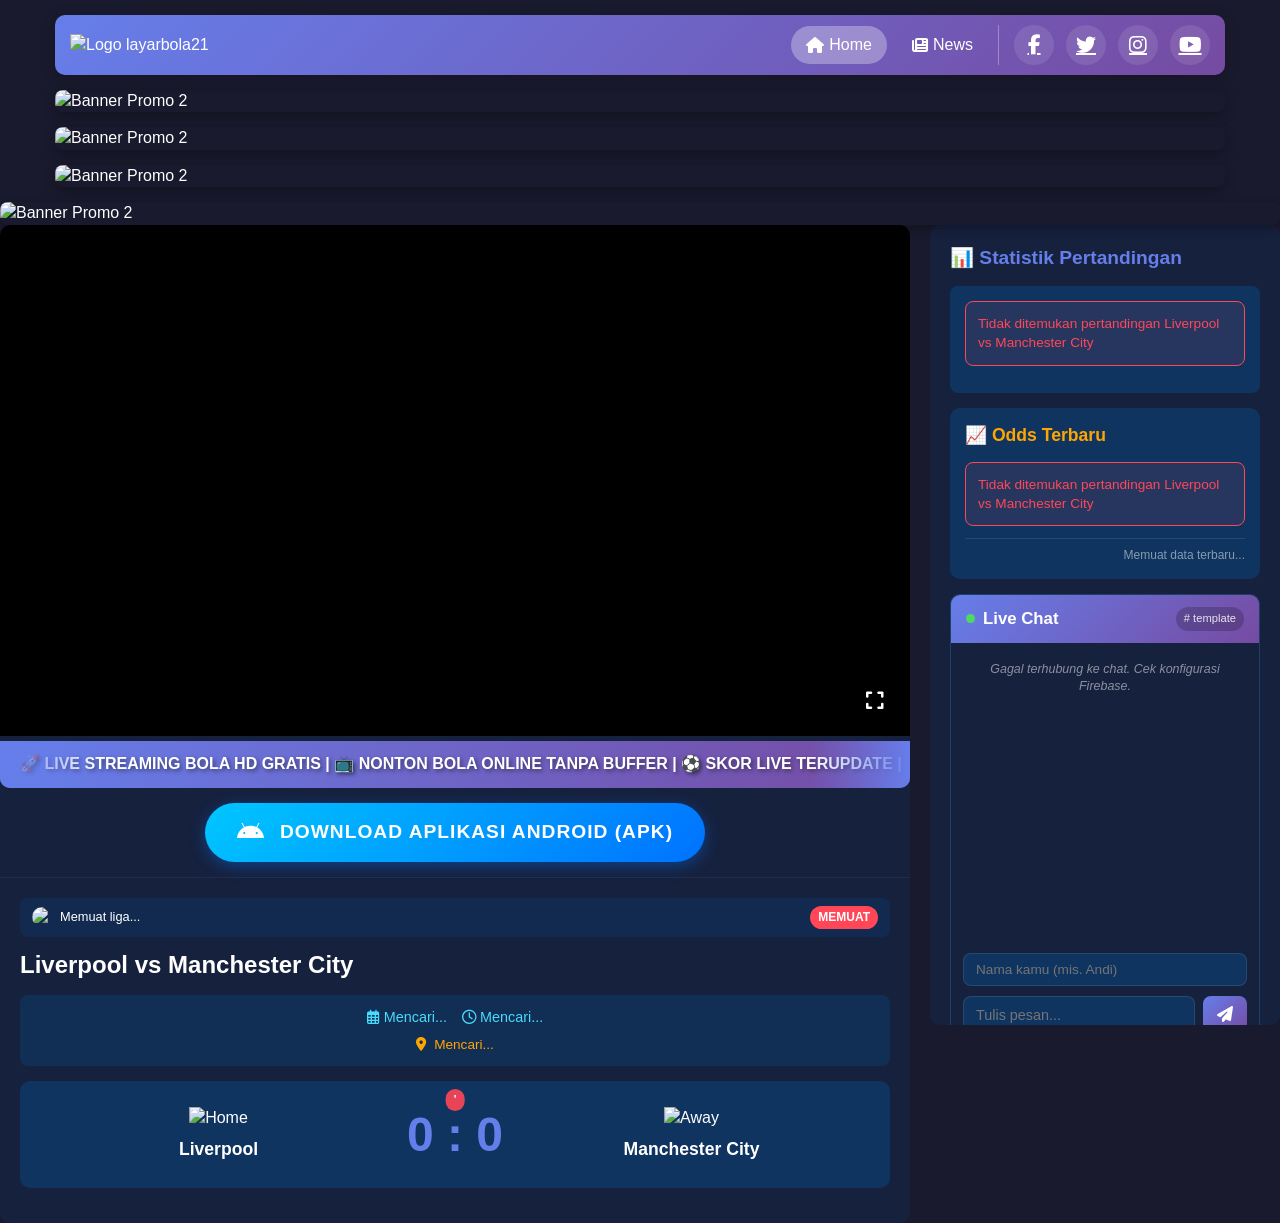
==== commit 47d07598: "Wire in live Firebase config for layarbola21 live chat Co-Authored-By: Claude Opus 4.8 <noreply@anth" ====
--- a/template.html
+++ b/template.html
@@ -2376,13 +2376,14 @@
      * ============================================================
      */
     const FIREBASE_CONFIG = {
-        apiKey: "ISI_API_KEY_DISINI",
-        authDomain: "ISI_PROJECT.firebaseapp.com",
-        databaseURL: "https://ISI_PROJECT-default-rtdb.firebaseio.com",
-        projectId: "ISI_PROJECT",
-        storageBucket: "ISI_PROJECT.appspot.com",
-        messagingSenderId: "ISI_SENDER_ID",
-        appId: "ISI_APP_ID"
+        apiKey: "AIzaSyAIfREdpbYOVwa7X_7CIfvdrfgOLEKnZTA",
+        authDomain: "livechat-layarbola21.firebaseapp.com",
+        databaseURL: "https://livechat-layarbola21-default-rtdb.asia-southeast1.firebasedatabase.app",
+        projectId: "livechat-layarbola21",
+        storageBucket: "livechat-layarbola21.firebasestorage.app",
+        messagingSenderId: "910478696635",
+        appId: "1:910478696635:web:448a522173aa97adf1899e",
+        measurementId: "G-WWX3LWJ0JZ"
     };
 
     (function () {
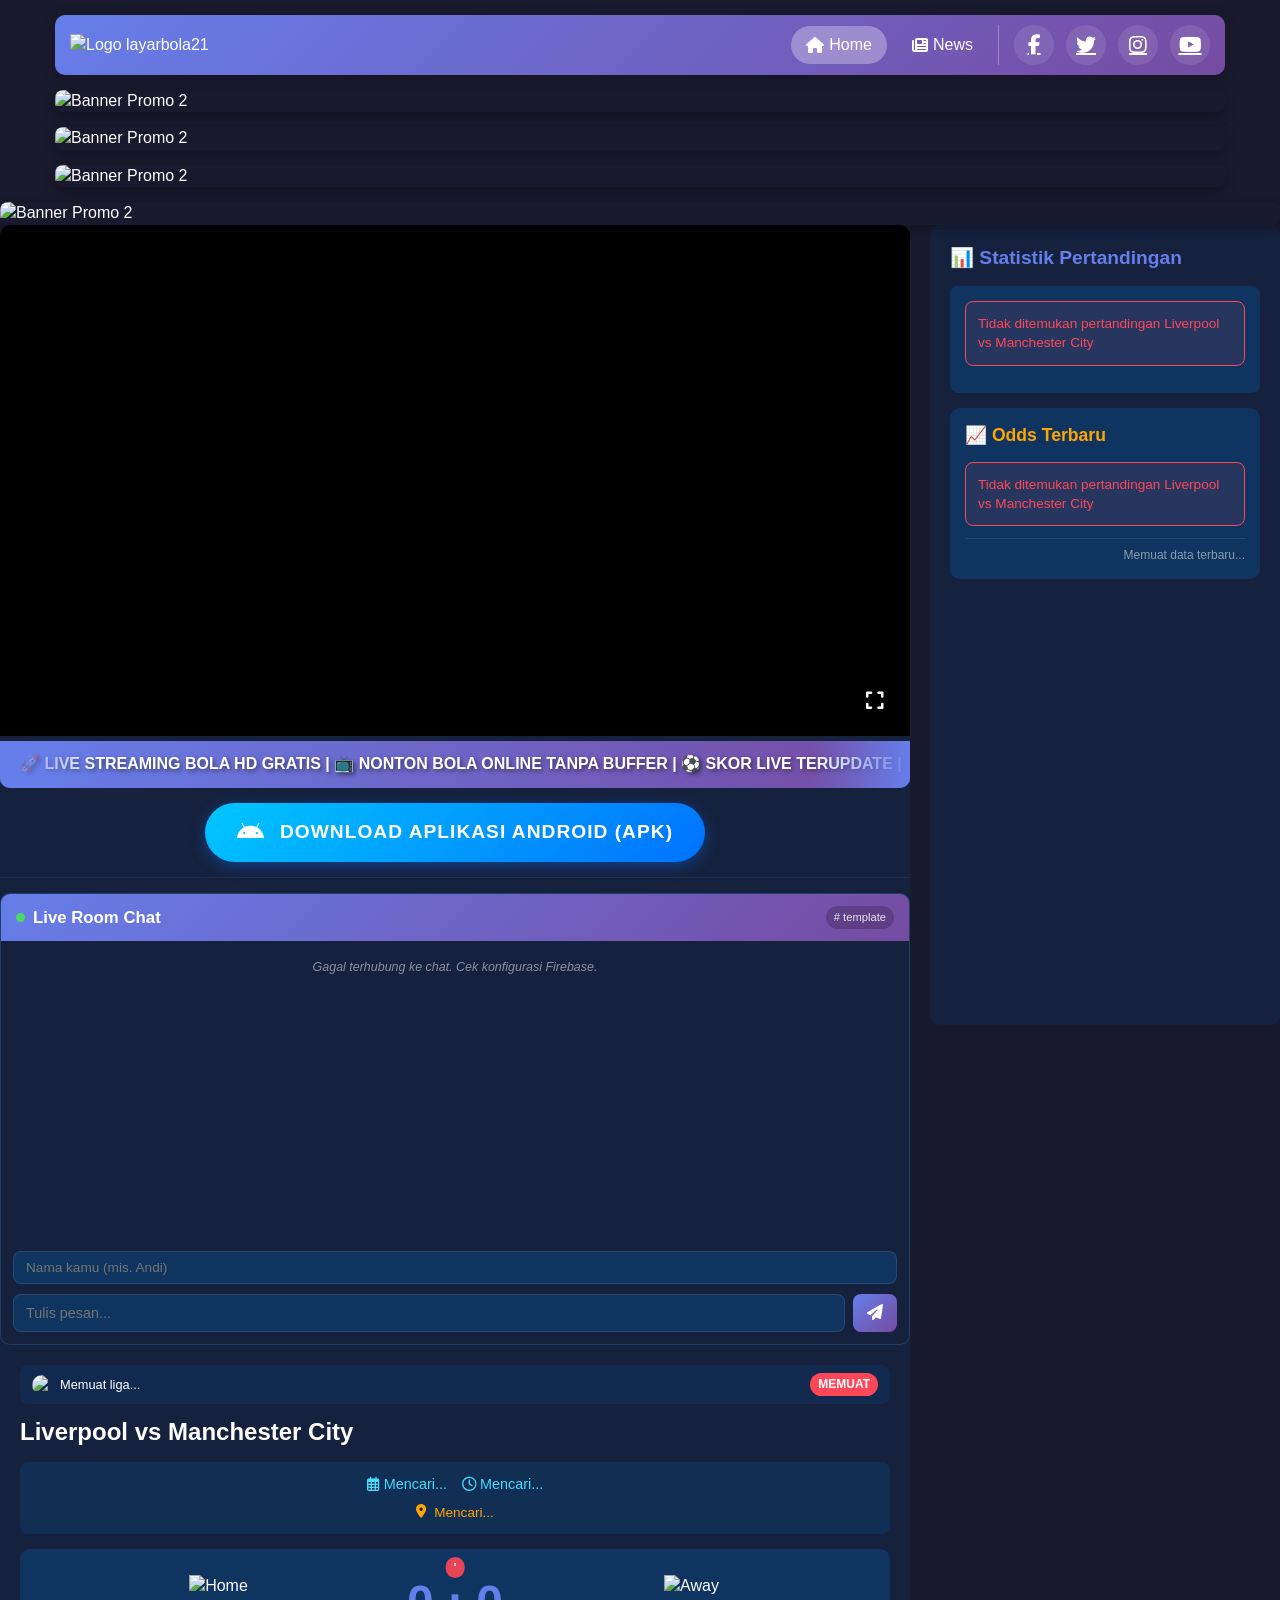
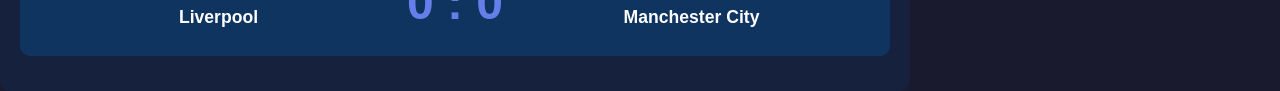
==== commit fd47e068: "Move chat below Download APK button and rename to Live Room Chat Relocate the chat from the sidebar " ====
--- a/template.html
+++ b/template.html
@@ -1531,6 +1531,32 @@
                     </a>
                 </div>
 
+                <!-- ============== LIVE ROOM CHAT SECTION ============== -->
+                <div class="livechat-section" id="livechatSection">
+                    <div class="livechat-header">
+                        <div class="livechat-title">
+                            <span class="dot"></span> Live Room Chat
+                        </div>
+                        <div class="livechat-room" id="livechatRoom" title="Room chat untuk pertandingan ini">Memuat room...</div>
+                    </div>
+
+                    <div class="livechat-messages" id="chatMessages">
+                        <div class="chat-system" id="chatStatus">Menghubungkan ke room chat...</div>
+                    </div>
+
+                    <div class="livechat-name-row">
+                        <input type="text" id="chatName" maxlength="20" placeholder="Nama kamu (mis. Andi)" autocomplete="off">
+                    </div>
+
+                    <form class="livechat-input-row" id="chatForm" autocomplete="off">
+                        <input type="text" id="chatInput" maxlength="300" placeholder="Tulis pesan..." autocomplete="off">
+                        <button type="submit" class="livechat-send" id="chatSend" title="Kirim">
+                            <i class="fas fa-paper-plane"></i>
+                        </button>
+                    </form>
+                </div>
+                <!-- ============== END LIVE ROOM CHAT SECTION ============== -->
+
                 <div class="video-info">
                     <div class="match-info" id="matchInfo">
                         <div class="match-league">
@@ -1600,32 +1626,6 @@
                     </div>
                 </div>
                 <!-- ============== END ODDS SECTION ============== -->
-
-                <!-- ============== LIVE CHAT SECTION ============== -->
-                <div class="livechat-section" id="livechatSection">
-                    <div class="livechat-header">
-                        <div class="livechat-title">
-                            <span class="dot"></span> Live Chat
-                        </div>
-                        <div class="livechat-room" id="livechatRoom" title="Room chat untuk pertandingan ini">Memuat room...</div>
-                    </div>
-
-                    <div class="livechat-messages" id="chatMessages">
-                        <div class="chat-system" id="chatStatus">Menghubungkan ke room chat...</div>
-                    </div>
-
-                    <div class="livechat-name-row">
-                        <input type="text" id="chatName" maxlength="20" placeholder="Nama kamu (mis. Andi)" autocomplete="off">
-                    </div>
-
-                    <form class="livechat-input-row" id="chatForm" autocomplete="off">
-                        <input type="text" id="chatInput" maxlength="300" placeholder="Tulis pesan..." autocomplete="off">
-                        <button type="submit" class="livechat-send" id="chatSend" title="Kirim">
-                            <i class="fas fa-paper-plane"></i>
-                        </button>
-                    </form>
-                </div>
-                <!-- ============== END LIVE CHAT SECTION ============== -->
             </div>
         </div>
     </div>
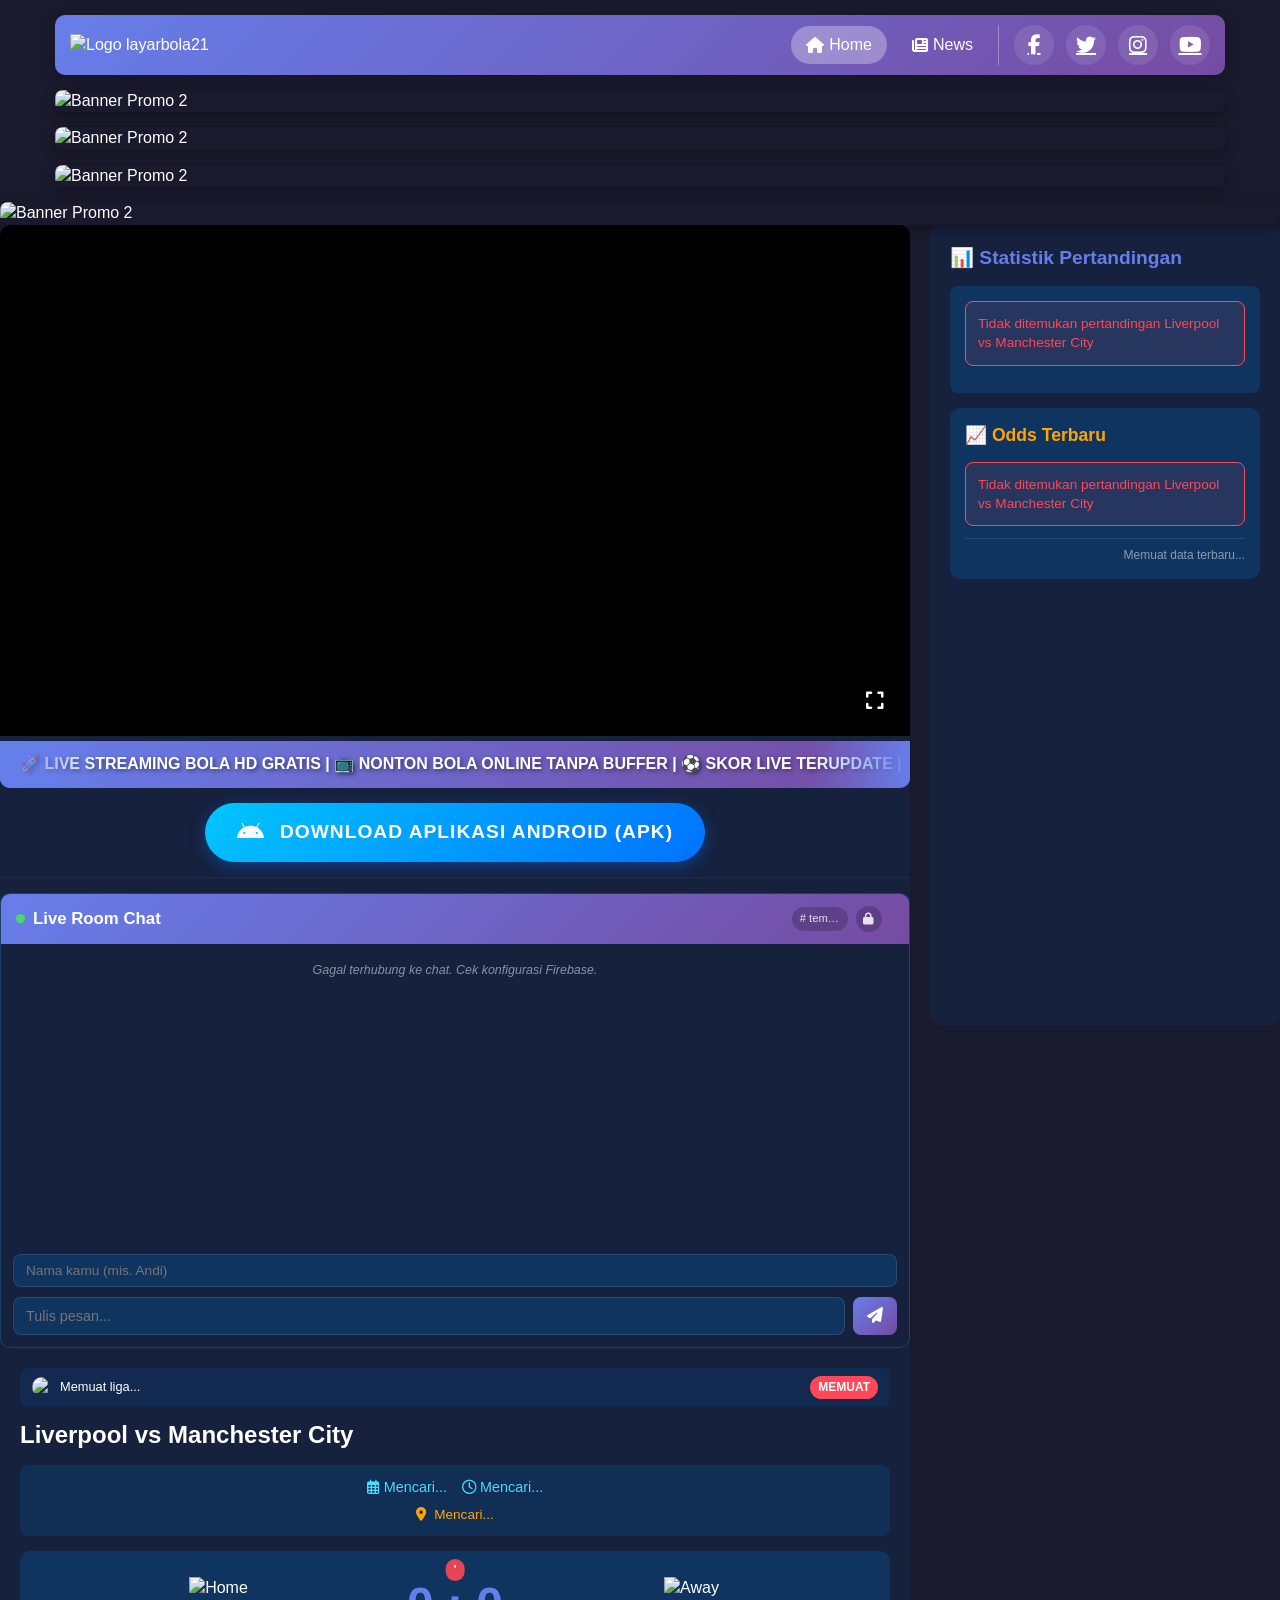
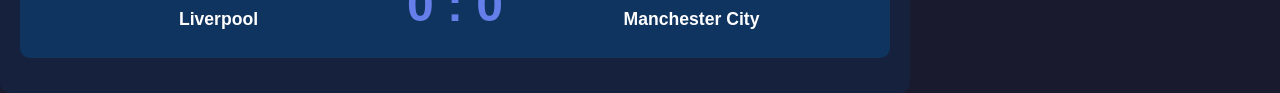
==== commit 6e007775: "Add admin moderation panel for live chat Add an in-page admin panel: a lock icon opens an admin logi" ====
--- a/template.html
+++ b/template.html
@@ -1409,6 +1409,106 @@
             font-size: 0.8rem;
             line-height: 1.4;
         }
+
+        /* ----- Admin / moderasi ----- */
+        .livechat-head-right {
+            display: flex;
+            align-items: center;
+            gap: 8px;
+            min-width: 0;
+        }
+
+        .livechat-admin-btn {
+            flex-shrink: 0;
+            background: rgba(0, 0, 0, 0.2);
+            border: none;
+            color: rgba(255, 255, 255, 0.85);
+            width: 26px;
+            height: 26px;
+            border-radius: 50%;
+            cursor: pointer;
+            font-size: 0.75rem;
+            display: flex;
+            align-items: center;
+            justify-content: center;
+            transition: all 0.2s;
+        }
+
+        .livechat-admin-btn:hover { background: rgba(0, 0, 0, 0.4); }
+
+        .livechat-admin-panel {
+            background: #142a4d;
+            padding: 10px 12px;
+            border-bottom: 1px solid rgba(255, 255, 255, 0.08);
+        }
+
+        .admin-login {
+            display: flex;
+            gap: 6px;
+            flex-wrap: wrap;
+        }
+
+        .admin-login input {
+            flex: 1;
+            min-width: 110px;
+            background: #0f3460;
+            border: 1px solid rgba(255, 255, 255, 0.1);
+            border-radius: 8px;
+            padding: 7px 10px;
+            color: #fff;
+            font-size: 0.82rem;
+            outline: none;
+        }
+
+        .admin-login button,
+        .admin-bar button {
+            background: linear-gradient(135deg, #667eea 0%, #764ba2 100%);
+            border: none;
+            color: #fff;
+            padding: 7px 12px;
+            border-radius: 8px;
+            cursor: pointer;
+            font-size: 0.8rem;
+            font-weight: bold;
+        }
+
+        .admin-bar {
+            display: flex;
+            align-items: center;
+            gap: 8px;
+            flex-wrap: wrap;
+            font-size: 0.82rem;
+        }
+
+        .admin-bar .admin-flag { color: #4cd964; font-weight: bold; flex: 1; }
+        .admin-bar button.danger { background: #ff4757; }
+
+        .admin-msg {
+            font-size: 0.75rem;
+            color: #ffa502;
+            margin-top: 6px;
+            min-height: 0;
+        }
+
+        /* Tombol hapus per pesan: hanya terlihat saat mode admin aktif */
+        .chat-del {
+            display: none;
+            background: rgba(255, 71, 87, 0.85);
+            border: none;
+            color: #fff;
+            width: 18px;
+            height: 18px;
+            border-radius: 50%;
+            cursor: pointer;
+            font-size: 0.6rem;
+            line-height: 1;
+            align-items: center;
+            justify-content: center;
+            flex-shrink: 0;
+        }
+
+        .livechat-section.admin-on .chat-del { display: inline-flex; }
+        .chat-del:hover { background: #ff4757; }
 
     </style>
     <link rel="stylesheet" href="https://cdnjs.cloudflare.com/ajax/libs/font-awesome/6.4.0/css/all.min.css">
@@ -1537,7 +1637,27 @@
                         <div class="livechat-title">
                             <span class="dot"></span> Live Room Chat
                         </div>
-                        <div class="livechat-room" id="livechatRoom" title="Room chat untuk pertandingan ini">Memuat room...</div>
+                        <div class="livechat-head-right">
+                            <div class="livechat-room" id="livechatRoom" title="Room chat untuk pertandingan ini">Memuat room...</div>
+                            <button type="button" class="livechat-admin-btn" id="adminToggle" title="Login admin (moderasi)">
+                                <i class="fas fa-lock"></i>
+                            </button>
+                        </div>
+                    </div>
+
+                    <!-- Panel admin (tersembunyi sampai tombol gembok diklik) -->
+                    <div class="livechat-admin-panel" id="adminPanel" style="display:none">
+                        <form class="admin-login" id="adminLoginForm">
+                            <input type="email" id="adminEmail" placeholder="Email admin" autocomplete="username">
+                            <input type="password" id="adminPass" placeholder="Password" autocomplete="current-password">
+                            <button type="submit">Masuk</button>
+                        </form>
+                        <div class="admin-bar" id="adminBar" style="display:none">
+                            <span class="admin-flag">🛡️ Mode admin aktif</span>
+                            <button type="button" class="danger" id="adminClear">Bersihkan semua</button>
+                            <button type="button" id="adminLogout">Keluar</button>
+                        </div>
+                        <div class="admin-msg" id="adminMsg"></div>
                     </div>
 
                     <div class="livechat-messages" id="chatMessages">
@@ -2358,6 +2478,7 @@
     <!-- SDK Firebase (versi compat, ringan & cukup untuk chat) -->
     <script src="https://www.gstatic.com/firebasejs/10.12.2/firebase-app-compat.js"></script>
     <script src="https://www.gstatic.com/firebasejs/10.12.2/firebase-database-compat.js"></script>
+    <script src="https://www.gstatic.com/firebasejs/10.12.2/firebase-auth-compat.js"></script>
     <script>
     /*
      * ============================================================
@@ -2445,15 +2566,17 @@
             statusEl.style.display = text ? 'block' : 'none';
         }
 
-        function renderMessage(msg) {
+        function renderMessage(msg, key) {
             const myName = (nameEl.value || '').trim();
             const isMe = myName && msg.name === myName;
             const wrap = document.createElement('div');
             wrap.className = 'chat-msg' + (isMe ? ' is-me' : '');
+            if (key) wrap.dataset.key = key;
             wrap.innerHTML =
                 '<div class="chat-msg-meta">' +
                     '<span>' + escapeHtml(msg.name || 'Anonim') + '</span>' +
                     '<span class="chat-msg-time">' + formatTime(msg.ts) + '</span>' +
+                    (key ? '<button type="button" class="chat-del" title="Hapus pesan">&times;</button>' : '') +
                 '</div>' +
                 '<div class="chat-msg-bubble">' + escapeHtml(msg.text || '') + '</div>';
             messagesEl.appendChild(wrap);
@@ -2511,13 +2634,17 @@
             const msg = snap.val();
             if (!msg) return;
             setStatus('');
-            renderMessage(msg);
+            renderMessage(msg, snap.key);
             // Auto-scroll kalau pengguna sudah di dekat bawah, atau saat load awal
             const nearBottom = messagesEl.scrollHeight - messagesEl.scrollTop - messagesEl.clientHeight < 120;
             if (firstLoad || nearBottom) scrollToBottom();
         });
 
-        chatRef.on('child_removed', () => {}); // jaga-jaga bila ada moderasi/hapus
+        // Saat sebuah pesan dihapus admin, hilangkan dari layar semua orang
+        chatRef.on('child_removed', (snap) => {
+            const el = messagesEl.querySelector('[data-key="' + (snap.key || '') + '"]');
+            if (el) el.remove();
+        });
 
         // ---------- Kirim pesan ----------
         let lastSent = 0;
@@ -2551,6 +2678,113 @@
 
             inputEl.value = '';
             inputEl.focus();
+        });
+
+        // ============================================================
+        //  PANEL ADMIN / MODERASI
+        //  - Login pakai akun admin (Firebase Authentication, Email/Password)
+        //  - Setelah login & terverifikasi admin: muncul tombol hapus per
+        //    pesan + tombol "Bersihkan semua". Pengunjung biasa TIDAK bisa
+        //    menghapus (dijaga oleh Realtime Database Rules).
+        //  Setup: lihat README (aktifkan Email/Password, buat akun admin,
+        //  daftarkan UID-nya di node /admins, lalu publish rules).
+        // ============================================================
+        const adminToggle = document.getElementById('adminToggle');
+        const adminPanel  = document.getElementById('adminPanel');
+        const adminLogin  = document.getElementById('adminLoginForm');
+        const adminBar    = document.getElementById('adminBar');
+        const adminEmail  = document.getElementById('adminEmail');
+        const adminPass   = document.getElementById('adminPass');
+        const adminClear  = document.getElementById('adminClear');
+        const adminLogout = document.getElementById('adminLogout');
+        const adminMsg    = document.getElementById('adminMsg');
+        const section     = document.getElementById('livechatSection');
+
+        let auth = null;
+        try { auth = firebase.auth(); } catch (e) { /* auth SDK tidak ada */ }
+
+        // Buka/tutup panel saat ikon gembok diklik
+        adminToggle.addEventListener('click', () => {
+            adminPanel.style.display = (adminPanel.style.display === 'none') ? 'block' : 'none';
+        });
+
+        function setAdminMsg(t) { adminMsg.textContent = t || ''; }
+
+        function enterAdminMode() {
+            section.classList.add('admin-on');
+            adminLogin.style.display = 'none';
+            adminBar.style.display = 'flex';
+            setAdminMsg('');
+        }
+
+        function exitAdminMode() {
+            section.classList.remove('admin-on');
+            adminLogin.style.display = 'flex';
+            adminBar.style.display = 'none';
+        }
+
+        if (auth) {
+            // Pantau status login; verifikasi apakah user adalah admin
+            auth.onAuthStateChanged((user) => {
+                if (!user) { exitAdminMode(); return; }
+                // Cek node /admins/<uid> (rules mengizinkan user membaca miliknya)
+                firebase.database().ref('admins/' + user.uid).once('value')
+                    .then((snap) => {
+                        if (snap.exists()) {
+                            enterAdminMode();
+                        } else {
+                            setAdminMsg('Akun ini bukan admin.');
+                            auth.signOut();
+                        }
+                    })
+                    .catch(() => {
+                        // Bila tidak bisa membaca, tetap coba mode admin;
+                        // aksi hapus akan tervalidasi oleh rules di server.
+                        enterAdminMode();
+                    });
+            });
+
+            adminLogin.addEventListener('submit', (e) => {
+                e.preventDefault();
+                const email = (adminEmail.value || '').trim();
+                const pass  = adminPass.value || '';
+                if (!email || !pass) return;
+                setAdminMsg('Memproses...');
+                auth.signInWithEmailAndPassword(email, pass)
+                    .then(() => { adminPass.value = ''; })
+                    .catch((err) => {
+                        console.error('Login admin gagal:', err);
+                        setAdminMsg('Login gagal. Periksa email/password.');
+                    });
+            });
+
+            adminLogout.addEventListener('click', () => { auth.signOut(); });
+        } else {
+            adminLogin.innerHTML = '<div class="admin-msg">SDK auth tidak termuat.</div>';
+        }
+
+        // Hapus satu pesan (klik tombol × pada pesan saat mode admin)
+        messagesEl.addEventListener('click', (e) => {
+            const btn = e.target.closest('.chat-del');
+            if (!btn || !section.classList.contains('admin-on')) return;
+            const wrap = btn.closest('.chat-msg');
+            const key = wrap && wrap.dataset.key;
+            if (!key) return;
+            chatRef.child(key).remove().catch((err) => {
+                console.error('Gagal menghapus pesan:', err);
+                setAdminMsg('Gagal menghapus (cek rules/izin admin).');
+            });
+        });
+
+        // Bersihkan semua pesan di room ini
+        adminClear.addEventListener('click', () => {
+            if (!confirm('Hapus SEMUA pesan di room "' + prettyRoom(ROOM_ID) + '"?')) return;
+            chatRef.remove()
+                .then(() => { messagesEl.innerHTML = ''; setStatus('Chat dibersihkan. 👋'); })
+                .catch((err) => {
+                    console.error('Gagal membersihkan chat:', err);
+                    setAdminMsg('Gagal membersihkan (cek rules/izin admin).');
+                });
         });
     })();
     </script>
